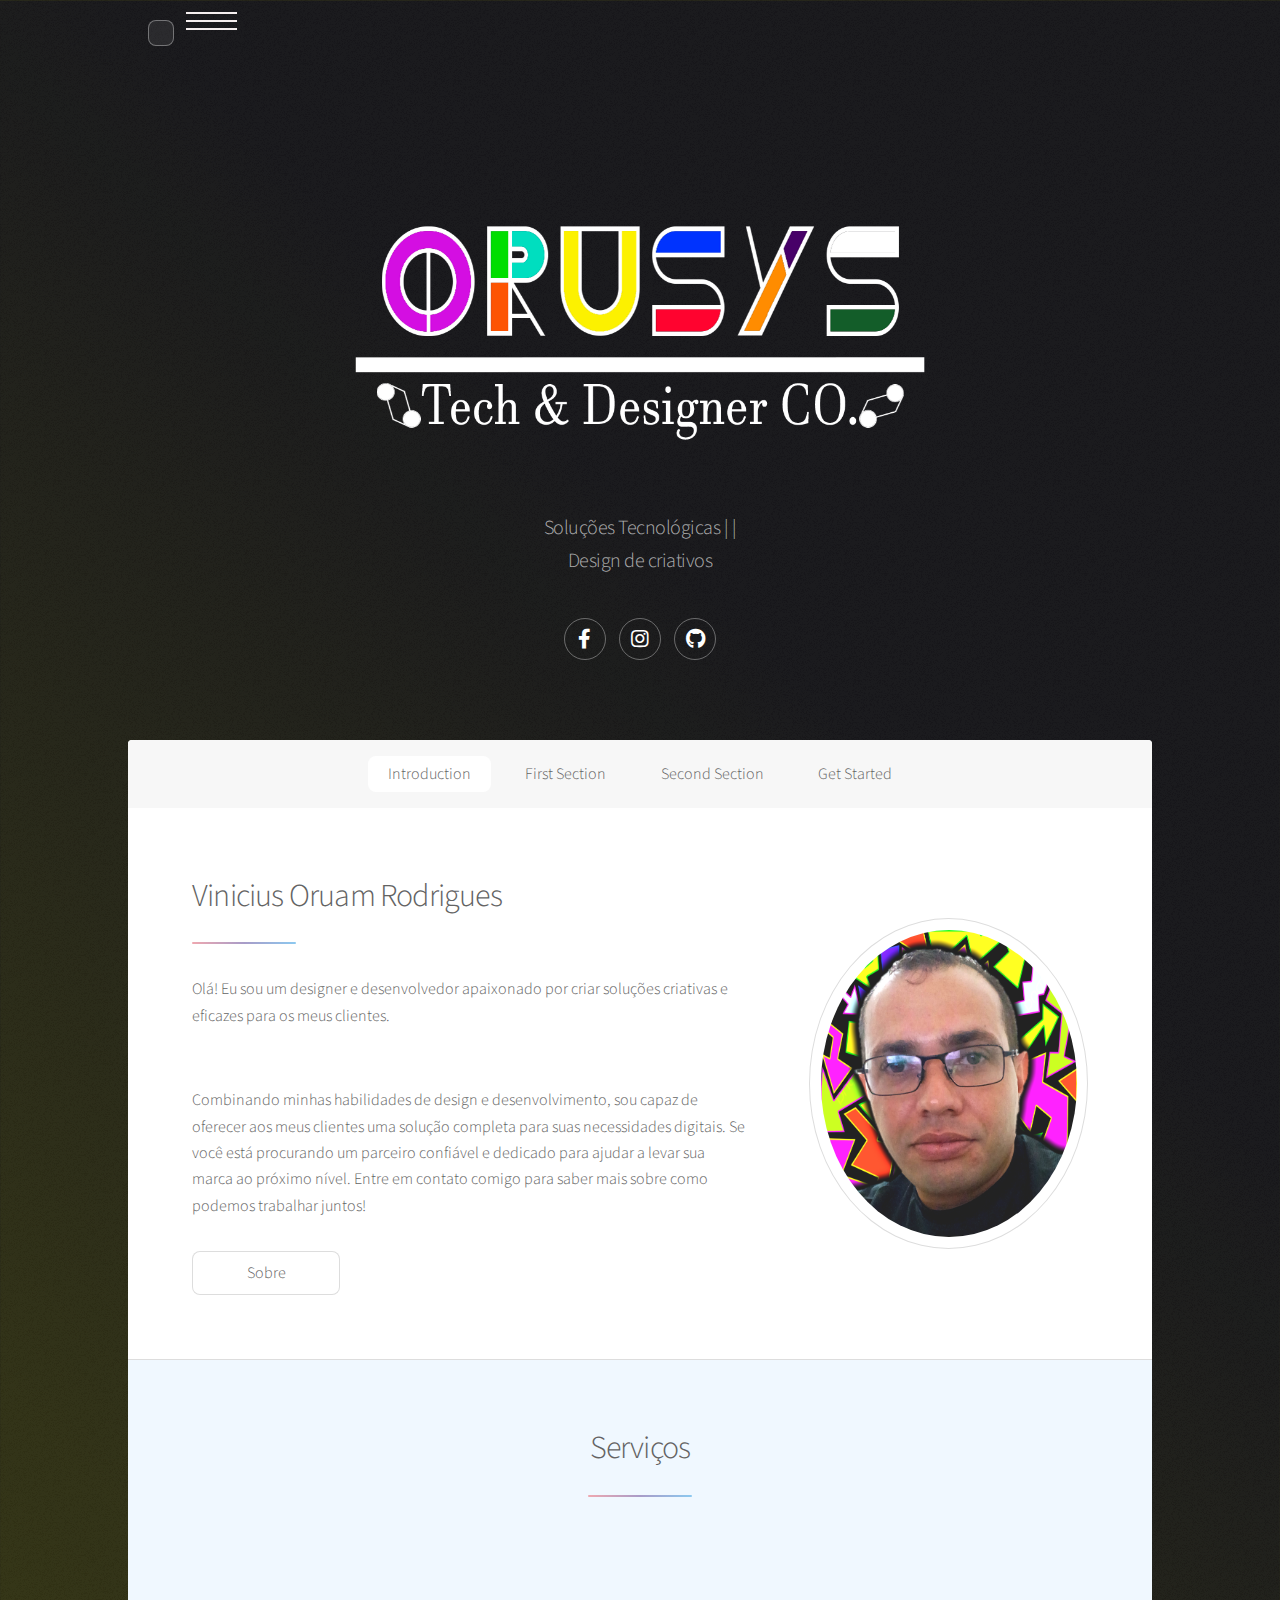
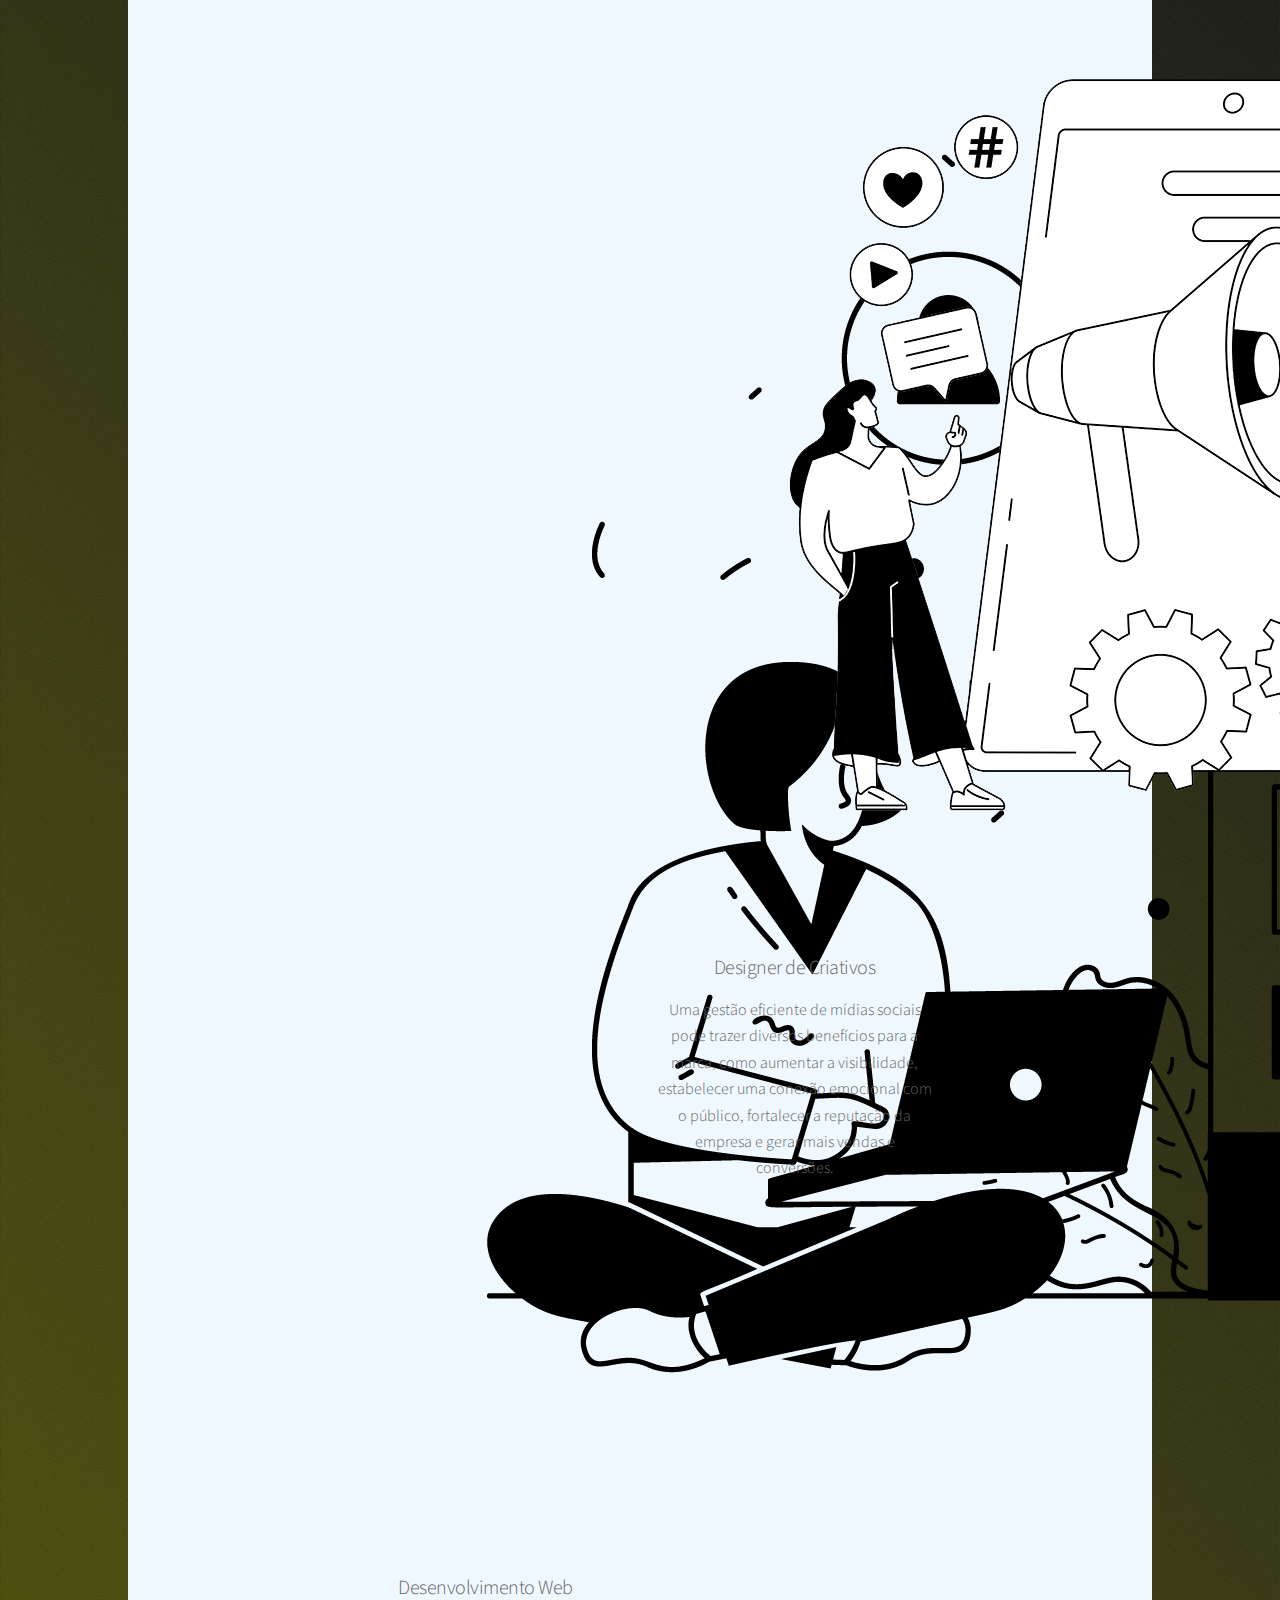
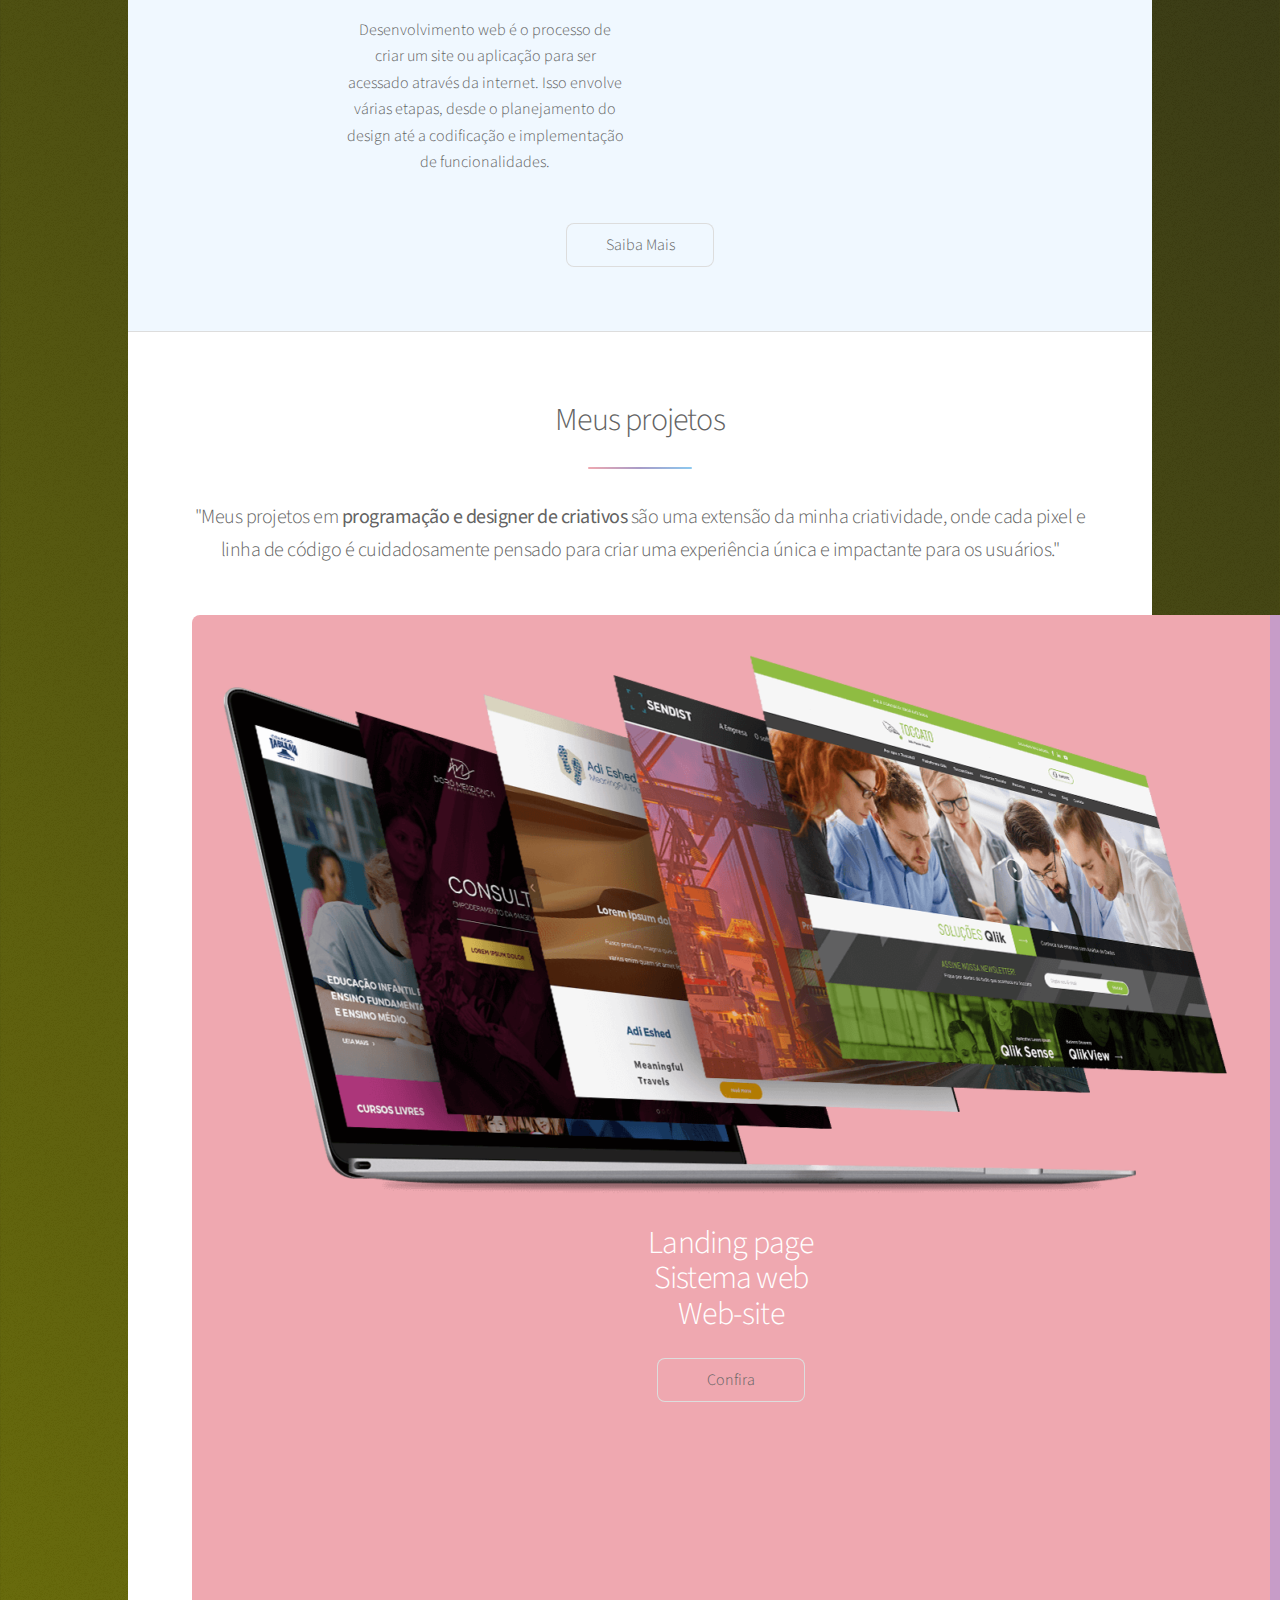
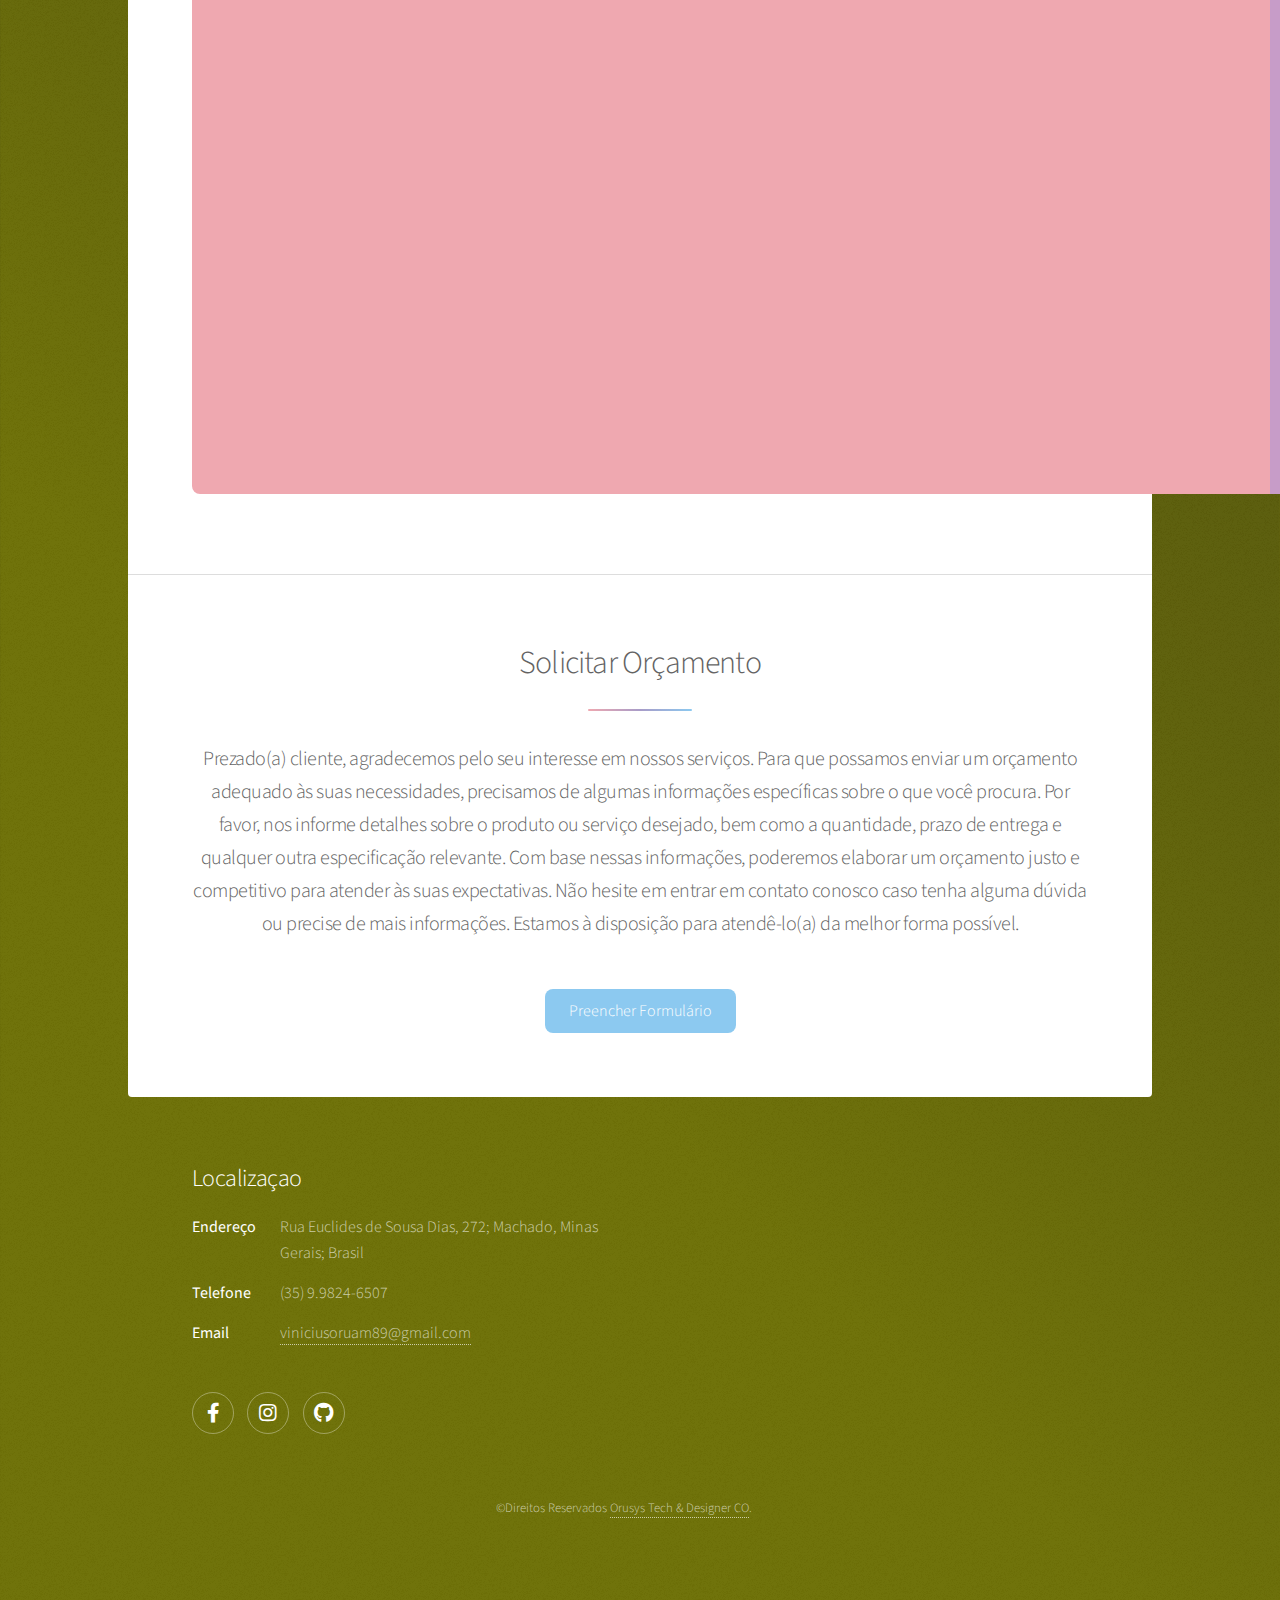
==== index.html @ 87a29657 "alteração rota de links" ====
<!DOCTYPE HTML>
<html>
	<head>
		<title>Orusys Tech & Designer</title>
		<meta charset="utf-8" />
		<meta name="viewport" content="width=device-width, initial-scale=1, user-scalable=no" />
		<link rel="stylesheet" href="assets/css/main.css" />
		<noscript><link rel="stylesheet" href="assets/css/noscript.css" /></noscript>
	</head>
	<body class="is-preload">

		<!-- Wrapper -->
		<div id="wrapper">
				<div class="hamburger-menu">
    <input id="menu__toggle" type="checkbox" />
    <label class="menu__btn" for="menu__toggle">
      <span></span>
    </label>

    <ul class="menu__box">
      <li><a class="menu__item" href="#">Home</a></li>
      <li><a class="menu__item" href="#">Sobre mim</a></li>
      <li><a class="menu__item" href="#">Serviços</a></li>
      <li><a class="menu__item" href="#">Projetos</a></li>
      <li><a class="menu__item" href="#">Contato</a></li>
    </ul>
  </div>

				<!-- Header -->
					<header id="header" class="alt">
						<span class="logo"><img src="images/Logotipo.webp" alt="Logo-Orusys" /></span>
						<p>Soluções Tecnológicas | |<br />
						Design de criativos <ul class="icons">
							<li><a href="#" class="icon brands fa-facebook-f alt"><span class="label">Facebook</span></a></li>
							<li><a href="#" class="icon brands fa-instagram alt"><span class="label">Instagram</span></a></li>
							<li><a href="#" class="icon brands fa-github alt"><span class="label">GitHub</span></a></li>
						</ul>
					</header>

				<!-- Nav -->
					<nav id="nav">
						<ul>
							<li><a href="#intro" class="active">Introduction</a></li>
							<li><a href="#first">First Section</a></li>
							<li><a href="#second">Second Section</a></li>
							<li><a href="#cta">Get Started</a></li>
						</ul>
					</nav>

				<!-- Main -->
					<div id="main">

						<!-- Introduction -->
							<section id="intro" class="main">
								<div class="spotlight">
									<div class="content">
										<header class="major">
											<h2>Vinicius Oruam Rodrigues</h2>
										</header>
										<p>Olá! Eu sou um designer e desenvolvedor apaixonado por criar 
											soluções criativas e eficazes para os meus clientes.</p><br>
										<p>Combinando minhas habilidades de design e desenvolvimento, 
											sou capaz de oferecer aos meus clientes uma solução completa 
											para suas necessidades digitais. Se você está procurando um 
											parceiro confiável e dedicado para ajudar a levar sua marca
											 ao próximo nível. Entre em contato
											  comigo para saber mais sobre como podemos trabalhar juntos!
										</p>	
										<ul class="actions">
											<li><a href="#" class="button">Sobre</a></li>
										</ul>
									</div>
									<span class="image"><img src="images/foto.webp" alt="" /></span>
								</div>
							</section>

						<!-- First Section -->
							<section id="first" class="main special" style="background-color: aliceblue">
								<header class="major">
									<h2>Serviços</h2>
								</header>
								<ul class="features">
									<li>
										<span class="desenvolvimento"><img src="images/development.webp" alt="" /></span>
										<h3>Desenvolvimento Web</h3>
										<p>Desenvolvimento web é o processo de criar um site ou aplicação para ser acessado através da internet. Isso envolve várias etapas, desde o planejamento do design até a codificação e implementação de funcionalidades.</p>
									</li>
									<li>
										<span class="desenvolvimento"><img src="images/socialmedia.webp" alt="" /></span>
										<h3>Designer de Criativos</h3>
										<p>Uma gestão eficiente de mídias sociais pode trazer diversos benefícios para a marca, como aumentar a visibilidade, estabelecer uma conexão emocional com o público, fortalecer a reputação da empresa e gerar mais vendas e conversões.</p>
									</li>	
								</ul>
								<footer class="major">
									<ul class="actions special">
										<li><a href="#" class="button">Saiba Mais</a></li>
									</ul>
								</footer>
							</section>

						<!-- Second Section -->
							<section id="second" class="main special">
								<header class="major">
									<h2>Meus projetos</h2>
									<p>"Meus projetos em <strong>programação e designer de criativos</strong> são uma extensão da minha criatividade, onde cada pixel e linha de código 
										é cuidadosamente pensado para criar uma experiência única e impactante para os usuários."</p>
								</header>
								<ul class="statistics">
									<li class="style1">
										<span class="projeto"><img src="images/projetos-website.webp" alt="" /></span>
										<strong>Landing page <br> Sistema web <br> Web-site</strong><br>
										<ul class="actions">
											<li><a href="#" class="button">Confira</a></li>
										</ul>

									</li>
									<li class="style2">
										<span class="projeto"><img src="images/midias.webp" alt="" /></span>
										<strong>Mídias Sociais <br> Motion Designer </strong><br>
										<ul class="actions">
											<li><a href="#" class="button">Confira</a></li>
										</ul>
									</li>
									<li class="style3">
										<li class="style3">
											<span class="projeto2"><img src="images/dinheiro.webp" alt="" /></span>
											<strong>Trafego Pago </strong><br>
											<ul class="actions">
												<li><a href="#" class="button">Confira</a></li>
											</ul>
									</li>
<!--									<li class="style4">
										<span class="icon solid fa-laptop"></span>
										<strong>4,096</strong> Aliquam
									</li>
									<li class="style5">
										<span class="icon fa-gem"></span>
										<strong>1,024</strong> Nullam
									</li>
								</ul>-->
							</section>

						<!-- Get Started -->
							<section id="cta" class="main special">
								<header class="major">
									<h2>Solicitar Orçamento</h2>
									<p>Prezado(a) cliente, agradecemos pelo seu interesse em nossos serviços. 
										Para que possamos enviar um orçamento adequado às suas necessidades, 
										precisamos de algumas informações específicas sobre o que você procura. 
										Por favor, nos informe detalhes sobre o produto ou serviço desejado, 
										bem como a quantidade, prazo de entrega e qualquer outra especificação relevante.
										 Com base nessas informações, poderemos elaborar um orçamento justo e 
										 competitivo para atender às suas expectativas. 
										 Não hesite em entrar em contato conosco caso tenha alguma dúvida ou 
										 precise de mais informações. Estamos à disposição para atendê-lo(a) 
										 da melhor forma possível.</p>
								</header>
								<footer class="major">
									<ul class="actions special">
										<li><a href="#" class="button primary">Preencher Formulário</a></li>
									</ul>
								</footer>
							</section>

					</div>

				<!-- Footer -->
					<footer id="footer">
						<section>
							<h2>Localizaçao</h2>
							<dl class="alt">
								<dt>Endereço</dt>
								<dd>Rua Euclides de Sousa Dias, 272; Machado, Minas Gerais; Brasil</dd>
								<dt>Telefone</dt>
								<dd>(35) 9.9824-6507</dd>
								<dt>Email</dt>
								<dd><a href="#">viniciusoruam89@gmail.com</a></dd>
							</dl>
							<ul class="icons">
								<li><a href="#" class="icon brands fa-facebook-f alt"><span class="label">Facebook</span></a></li>
								<li><a href="#" class="icon brands fa-instagram alt"><span class="label">Instagram</span></a></li>
								<li><a href="#" class="icon brands fa-github alt"><span class="label">GitHub</span></a></li>
							</ul>
						</section>
						<p class="copyright">&copy;Direitos Reservados <a href="">Orusys Tech & Designer CO</a>.</p>
					</footer>

			</div>

		<!-- Scripts -->
			<script src="assets/js/jquery.min.js"></script>
			<script src="assets/js/jquery.scrollex.min.js"></script>
			<script src="assets/js/jquery.scrolly.min.js"></script>
			<script src="assets/js/browser.min.js"></script>
			<script src="assets/js/breakpoints.min.js"></script>
			<script src="assets/js/util.js"></script>
			<script src="assets/js/main.js"></script>

	</body>
</html>
---- assets/css/main.css ----
@import url(fontawesome-all.min.css);
@import 'https://fonts.googleapis.com/css?family=Source+Sans+Pro:300,400';

/*
	Stellar by HTML5 UP
	html5up.net | @ajlkn
	Free for personal and commercial use under the CCA 3.0 license (html5up.net/license)
*/

html, body, div, span, applet, object,
iframe, h1, h2, h3, h4, h5, h6, p, blockquote,
pre, a, abbr, acronym, address, big, cite,
code, del, dfn, em, img, ins, kbd, q, s, samp,
small, strike, strong, sub, sup, tt, var, b,
u, i, center, dl, dt, dd, ol, ul, li, fieldset,
form, label, legend, table, caption, tbody,
tfoot, thead, tr, th, td, article, aside,
canvas, details, embed, figure, figcaption,
footer, header, hgroup, menu, nav, output, ruby,
section, summary, time, mark, audio, video {
	margin: 0;
	padding: 0;
	border: 0;
	font-size: 100%;
	font: inherit;
	vertical-align: baseline;}

article, aside, details, figcaption, figure,
footer, header, hgroup, menu, nav, section {
	display: block;}

body {
	line-height: 1;
}
#menu__toggle {
	opacity: 0;
  }
  #menu__toggle:checked + .menu__btn > span {
	transform: rotate(45deg);
  }
  #menu__toggle:checked + .menu__btn > span::before {
	top: 0;
	transform: rotate(0deg);
  }
  #menu__toggle:checked + .menu__btn > span::after {
	top: 0;
	transform: rotate(90deg);
  }
  #menu__toggle:checked ~ .menu__box {
	left: 0 !important;
  }
  .menu__btn {
	position: fixed;
	top: 20px;
	left: 20px;
	width: 26px;
	height: 26px;
	cursor: pointer;
	z-index: 1;
  }
  .menu__btn > span,
  .menu__btn > span::before,
  .menu__btn > span::after {
	display: block;
	position: absolute;
	width: 100%;
	height: 2px;
	background-color: #f5efef;
	transition-duration: .25s;
  }
  .menu__btn > span::before {
	content: '';
	top: -8px;
  }
  .menu__btn > span::after {
	content: '';
	top: 8px;
  }
  .menu__box {
	display: block;
	position: fixed;
	top: 0;
	left: -100%;
	width: 300px;
	height: 100%;
	margin: 0;
	padding: 80px 0;
	list-style: none;
	background-color: #ECEFF1;
	box-shadow: 2px 2px 6px rgba(0, 0, 0, .4);
	transition-duration: .25s;
  }
  .menu__item {
	display: block;
	padding: 12px 24px;
	color: #333;
	font-family: 'Roboto', sans-serif;
	font-size: 20px;
	font-weight: 600;
	text-decoration: none;
	transition-duration: .25s;
  }
  .menu__item:hover {
	background-color: #CFD8DC;
  }

ol, ul {
	list-style: none;
}

blockquote, q {
	quotes: none;
}

	blockquote:before, blockquote:after, q:before, q:after {
		content: '';
		content: none;
	}

table {
	border-collapse: collapse;
	border-spacing: 0;
}

body {
	-webkit-text-size-adjust: none;
}

mark {
	background-color: transparent;
	color: inherit;
}

input::-moz-focus-inner {
	border: 0;
	padding: 0;
}

input, select, textarea {
	-moz-appearance: none;
	-webkit-appearance: none;
	-ms-appearance: none;
	appearance: none;
}

/* Basic */

	@-ms-viewport {
		width: device-width;
	}

	body {
		-ms-overflow-style: scrollbar;
	}

	@media screen and (max-width: 480px) {

		html, body {
			min-width: 320px;
		}

	}

	html {
		box-sizing: border-box;
	}

	*, *:before, *:after {
		box-sizing: inherit;
	}

	body {
		background-color: #919191;
		background-image: url("images/overlay.png"), -moz-linear-gradient(45deg, #6e7003 15%, #121213 85%);
		background-image: url("images/overlay.png"), -webkit-linear-gradient(45deg, #6e7003 15%, #020202 85%);
		background-image: url("images/overlay.png"), -ms-linear-gradient(45deg, #6e7003 15%, #19181a 85%);
		background-image: url("images/overlay.png"), linear-gradient(45deg, #6e7003 15%, #151416 85%);
	}

		body.is-preload *, body.is-preload *:before, body.is-preload *:after {
			-moz-animation: none !important;
			-webkit-animation: none !important;
			-ms-animation: none !important;
			animation: none !important;
			-moz-transition: none !important;
			-webkit-transition: none !important;
			-ms-transition: none !important;
			transition: none !important;
		}

/* Type */

	body {
		background-color: #935d8c;
		color: rgba(255, 255, 255, 0.65);
	}

	body, input, select, textarea {
		font-family: "Source Sans Pro", Helvetica, sans-serif;
		font-size: 17pt;
		font-weight: 300;
		line-height: 1.65;
	}

		@media screen and (max-width: 1680px) {

			body, input, select, textarea {
				font-size: 14pt;
			}

		}

		@media screen and (max-width: 1280px) {

			body, input, select, textarea {
				font-size: 12pt;
			}

		}

		@media screen and (max-width: 360px) {

			body, input, select, textarea {
				font-size: 11pt;
			}

		}

	a {
		-moz-transition: color 0.2s ease, border-bottom 0.2s ease;
		-webkit-transition: color 0.2s ease, border-bottom 0.2s ease;
		-ms-transition: color 0.2s ease, border-bottom 0.2s ease;
		transition: color 0.2s ease, border-bottom 0.2s ease;
		text-decoration: none;
		border-bottom: dotted 1px;
		color: inherit;
	}

		a:hover {
			border-bottom-color: transparent;
		}

	strong, b {
		font-weight: 400;
	}

	em, i {
		font-style: italic;
	}

	p {
		margin: 0 0 2em 0;
	}

		p.content {
			-moz-columns: 20em 2;
			-webkit-columns: 20em 2;
			-ms-columns: 20em 2;
			columns: 20em 2;
			-moz-column-gap: 2em;
			-webkit-column-gap: 2em;
			-ms-column-gap: 2em;
			column-gap: 2em;
			text-align: justify;
		}

	h1, h2, h3, h4, h5, h6 {
		font-weight: 300;
		line-height: 1.5;
		margin: 0 0 0.7em 0;
		letter-spacing: -0.025em;
	}

		h1 a, h2 a, h3 a, h4 a, h5 a, h6 a {
			color: inherit;
			text-decoration: none;
		}

	h1 {
		font-size: 2.5em;
		line-height: 1.2;
	}

	h2 {
		font-size: 1.5em;
	}

	h3 {
		font-size: 1.25em;
	}

	h4 {
		font-size: 1.1em;
	}

	h5 {
		font-size: 0.9em;
	}

	h6 {
		font-size: 0.7em;
	}

	@media screen and (max-width: 736px) {

		h1 {
			font-size: 2em;
		}

	}

	sub {
		font-size: 0.8em;
		position: relative;
		top: 0.5em;
	}

	sup {
		font-size: 0.8em;
		position: relative;
		top: -0.5em;
	}

	blockquote {
		border-left: solid 4px;
		font-style: italic;
		margin: 0 0 2em 0;
		padding: 0.5em 0 0.5em 2em;
	}

	code {
		border-radius: 8px;
		border: solid 1px;
		font-family: "Courier New", monospace;
		font-size: 0.9em;
		margin: 0 0.25em;
		padding: 0.25em 0.65em;
	}

	pre {
		-webkit-overflow-scrolling: touch;
		font-family: "Courier New", monospace;
		font-size: 0.9em;
		margin: 0 0 2em 0;
	}

		pre code {
			display: block;
			line-height: 1.75;
			padding: 1em 1.5em;
			overflow-x: auto;
		}

	hr {
		border: 0;
		border-bottom: solid 1px;
		margin: 2em 0;
	}

		hr.major {
			margin: 3em 0;
		}

	.align-left {
		text-align: left;
	}

	.align-center {
		text-align: center;
	}

	.align-right {
		text-align: right;
	}

	input, select, textarea {
		color: #ffffff;
	}

	a:hover {
		color: #ffffff;
	}

	strong, b {
		color: #ffffff;
	}

	h1, h2, h3, h4, h5, h6 {
		color: #ffffff;
	}

	blockquote {
		border-left-color: rgba(255, 255, 255, 0.35);
	}

	code {
		background: rgba(255, 255, 255, 0.075);
		border-color: rgba(255, 255, 255, 0.35);
	}

	hr {
		border-bottom-color: rgba(255, 255, 255, 0.35);
	}

/* Row */

	.row {
		display: flex;
		flex-wrap: wrap;
		box-sizing: border-box;
		align-items: stretch;
	}

		.row > * {
			box-sizing: border-box;
		}

		.row.gtr-uniform > * > :last-child {
			margin-bottom: 0;
		}

		.row.aln-left {
			justify-content: flex-start;
		}

		.row.aln-center {
			justify-content: center;
		}

		.row.aln-right {
			justify-content: flex-end;
		}

		.row.aln-top {
			align-items: flex-start;
		}

		.row.aln-middle {
			align-items: center;
		}

		.row.aln-bottom {
			align-items: flex-end;
		}

		.row > .imp {
			order: -1;
		}

		.row > .col-1 {
			width: 8.33333%;
		}

		.row > .off-1 {
			margin-left: 8.33333%;
		}

		.row > .col-2 {
			width: 16.66667%;
		}

		.row > .off-2 {
			margin-left: 16.66667%;
		}

		.row > .col-3 {
			width: 25%;
		}

		.row > .off-3 {
			margin-left: 25%;
		}

		.row > .col-4 {
			width: 33.33333%;
		}

		.row > .off-4 {
			margin-left: 33.33333%;
		}

		.row > .col-5 {
			width: 41.66667%;
		}

		.row > .off-5 {
			margin-left: 41.66667%;
		}

		.row > .col-6 {
			width: 50%;
		}

		.row > .off-6 {
			margin-left: 50%;
		}

		.row > .col-7 {
			width: 58.33333%;
		}

		.row > .off-7 {
			margin-left: 58.33333%;
		}

		.row > .col-8 {
			width: 66.66667%;
		}

		.row > .off-8 {
			margin-left: 66.66667%;
		}

		.row > .col-9 {
			width: 75%;
		}

		.row > .off-9 {
			margin-left: 75%;
		}

		.row > .col-10 {
			width: 83.33333%;
		}

		.row > .off-10 {
			margin-left: 83.33333%;
		}

		.row > .col-11 {
			width: 91.66667%;
		}

		.row > .off-11 {
			margin-left: 91.66667%;
		}

		.row > .col-12 {
			width: 100%;
		}

		.row > .off-12 {
			margin-left: 100%;
		}

		.row.gtr-0 {
			margin-top: 0;
			margin-left: 0em;
		}

			.row.gtr-0 > * {
				padding: 0 0 0 0em;
			}

			.row.gtr-0.gtr-uniform {
				margin-top: 0em;
			}

				.row.gtr-0.gtr-uniform > * {
					padding-top: 0em;
				}

		.row.gtr-25 {
			margin-top: 0;
			margin-left: -0.375em;
		}

			.row.gtr-25 > * {
				padding: 0 0 0 0.375em;
			}

			.row.gtr-25.gtr-uniform {
				margin-top: -0.375em;
			}

				.row.gtr-25.gtr-uniform > * {
					padding-top: 0.375em;
				}

		.row.gtr-50 {
			margin-top: 0;
			margin-left: -0.75em;
		}

			.row.gtr-50 > * {
				padding: 0 0 0 0.75em;
			}

			.row.gtr-50.gtr-uniform {
				margin-top: -0.75em;
			}

				.row.gtr-50.gtr-uniform > * {
					padding-top: 0.75em;
				}

		.row {
			margin-top: 0;
			margin-left: -1.5em;
		}

			.row > * {
				padding: 0 0 0 1.5em;
			}

			.row.gtr-uniform {
				margin-top: -1.5em;
			}

				.row.gtr-uniform > * {
					padding-top: 1.5em;
				}

		.row.gtr-150 {
			margin-top: 0;
			margin-left: -2.25em;
		}

			.row.gtr-150 > * {
				padding: 0 0 0 2.25em;
			}

			.row.gtr-150.gtr-uniform {
				margin-top: -2.25em;
			}

				.row.gtr-150.gtr-uniform > * {
					padding-top: 2.25em;
				}

		.row.gtr-200 {
			margin-top: 0;
			margin-left: -3em;
		}

			.row.gtr-200 > * {
				padding: 0 0 0 3em;
			}

			.row.gtr-200.gtr-uniform {
				margin-top: -3em;
			}

				.row.gtr-200.gtr-uniform > * {
					padding-top: 3em;
				}

		@media screen and (max-width: 1680px) {

			.row {
				display: flex;
				flex-wrap: wrap;
				box-sizing: border-box;
				align-items: stretch;
			}

				.row > * {
					box-sizing: border-box;
				}

				.row.gtr-uniform > * > :last-child {
					margin-bottom: 0;
				}

				.row.aln-left {
					justify-content: flex-start;
				}

				.row.aln-center {
					justify-content: center;
				}

				.row.aln-right {
					justify-content: flex-end;
				}

				.row.aln-top {
					align-items: flex-start;
				}

				.row.aln-middle {
					align-items: center;
				}

				.row.aln-bottom {
					align-items: flex-end;
				}

				.row > .imp-xlarge {
					order: -1;
				}

				.row > .col-1-xlarge {
					width: 8.33333%;
				}

				.row > .off-1-xlarge {
					margin-left: 8.33333%;
				}

				.row > .col-2-xlarge {
					width: 16.66667%;
				}

				.row > .off-2-xlarge {
					margin-left: 16.66667%;
				}

				.row > .col-3-xlarge {
					width: 25%;
				}

				.row > .off-3-xlarge {
					margin-left: 25%;
				}

				.row > .col-4-xlarge {
					width: 33.33333%;
				}

				.row > .off-4-xlarge {
					margin-left: 33.33333%;
				}

				.row > .col-5-xlarge {
					width: 41.66667%;
				}

				.row > .off-5-xlarge {
					margin-left: 41.66667%;
				}

				.row > .col-6-xlarge {
					width: 50%;
				}

				.row > .off-6-xlarge {
					margin-left: 50%;
				}

				.row > .col-7-xlarge {
					width: 58.33333%;
				}

				.row > .off-7-xlarge {
					margin-left: 58.33333%;
				}

				.row > .col-8-xlarge {
					width: 66.66667%;
				}

				.row > .off-8-xlarge {
					margin-left: 66.66667%;
				}

				.row > .col-9-xlarge {
					width: 75%;
				}

				.row > .off-9-xlarge {
					margin-left: 75%;
				}

				.row > .col-10-xlarge {
					width: 83.33333%;
				}

				.row > .off-10-xlarge {
					margin-left: 83.33333%;
				}

				.row > .col-11-xlarge {
					width: 91.66667%;
				}

				.row > .off-11-xlarge {
					margin-left: 91.66667%;
				}

				.row > .col-12-xlarge {
					width: 100%;
				}

				.row > .off-12-xlarge {
					margin-left: 100%;
				}

				.row.gtr-0 {
					margin-top: 0;
					margin-left: 0em;
				}

					.row.gtr-0 > * {
						padding: 0 0 0 0em;
					}

					.row.gtr-0.gtr-uniform {
						margin-top: 0em;
					}

						.row.gtr-0.gtr-uniform > * {
							padding-top: 0em;
						}

				.row.gtr-25 {
					margin-top: 0;
					margin-left: -0.375em;
				}

					.row.gtr-25 > * {
						padding: 0 0 0 0.375em;
					}

					.row.gtr-25.gtr-uniform {
						margin-top: -0.375em;
					}

						.row.gtr-25.gtr-uniform > * {
							padding-top: 0.375em;
						}

				.row.gtr-50 {
					margin-top: 0;
					margin-left: -0.75em;
				}

					.row.gtr-50 > * {
						padding: 0 0 0 0.75em;
					}

					.row.gtr-50.gtr-uniform {
						margin-top: -0.75em;
					}

						.row.gtr-50.gtr-uniform > * {
							padding-top: 0.75em;
						}

				.row {
					margin-top: 0;
					margin-left: -1.5em;
				}

					.row > * {
						padding: 0 0 0 1.5em;
					}

					.row.gtr-uniform {
						margin-top: -1.5em;
					}

						.row.gtr-uniform > * {
							padding-top: 1.5em;
						}

				.row.gtr-150 {
					margin-top: 0;
					margin-left: -2.25em;
				}

					.row.gtr-150 > * {
						padding: 0 0 0 2.25em;
					}

					.row.gtr-150.gtr-uniform {
						margin-top: -2.25em;
					}

						.row.gtr-150.gtr-uniform > * {
							padding-top: 2.25em;
						}

				.row.gtr-200 {
					margin-top: 0;
					margin-left: -3em;
				}

					.row.gtr-200 > * {
						padding: 0 0 0 3em;
					}

					.row.gtr-200.gtr-uniform {
						margin-top: -3em;
					}

						.row.gtr-200.gtr-uniform > * {
							padding-top: 3em;
						}

		}

		@media screen and (max-width: 1280px) {

			.row {
				display: flex;
				flex-wrap: wrap;
				box-sizing: border-box;
				align-items: stretch;
			}

				.row > * {
					box-sizing: border-box;
				}

				.row.gtr-uniform > * > :last-child {
					margin-bottom: 0;
				}

				.row.aln-left {
					justify-content: flex-start;
				}

				.row.aln-center {
					justify-content: center;
				}

				.row.aln-right {
					justify-content: flex-end;
				}

				.row.aln-top {
					align-items: flex-start;
				}

				.row.aln-middle {
					align-items: center;
				}

				.row.aln-bottom {
					align-items: flex-end;
				}

				.row > .imp-large {
					order: -1;
				}

				.row > .col-1-large {
					width: 8.33333%;
				}

				.row > .off-1-large {
					margin-left: 8.33333%;
				}

				.row > .col-2-large {
					width: 16.66667%;
				}

				.row > .off-2-large {
					margin-left: 16.66667%;
				}

				.row > .col-3-large {
					width: 25%;
				}

				.row > .off-3-large {
					margin-left: 25%;
				}

				.row > .col-4-large {
					width: 33.33333%;
				}

				.row > .off-4-large {
					margin-left: 33.33333%;
				}

				.row > .col-5-large {
					width: 41.66667%;
				}

				.row > .off-5-large {
					margin-left: 41.66667%;
				}

				.row > .col-6-large {
					width: 50%;
				}

				.row > .off-6-large {
					margin-left: 50%;
				}

				.row > .col-7-large {
					width: 58.33333%;
				}

				.row > .off-7-large {
					margin-left: 58.33333%;
				}

				.row > .col-8-large {
					width: 66.66667%;
				}

				.row > .off-8-large {
					margin-left: 66.66667%;
				}

				.row > .col-9-large {
					width: 75%;
				}

				.row > .off-9-large {
					margin-left: 75%;
				}

				.row > .col-10-large {
					width: 83.33333%;
				}

				.row > .off-10-large {
					margin-left: 83.33333%;
				}

				.row > .col-11-large {
					width: 91.66667%;
				}

				.row > .off-11-large {
					margin-left: 91.66667%;
				}

				.row > .col-12-large {
					width: 100%;
				}

				.row > .off-12-large {
					margin-left: 100%;
				}

				.row.gtr-0 {
					margin-top: 0;
					margin-left: 0em;
				}

					.row.gtr-0 > * {
						padding: 0 0 0 0em;
					}

					.row.gtr-0.gtr-uniform {
						margin-top: 0em;
					}

						.row.gtr-0.gtr-uniform > * {
							padding-top: 0em;
						}

				.row.gtr-25 {
					margin-top: 0;
					margin-left: -0.375em;
				}

					.row.gtr-25 > * {
						padding: 0 0 0 0.375em;
					}

					.row.gtr-25.gtr-uniform {
						margin-top: -0.375em;
					}

						.row.gtr-25.gtr-uniform > * {
							padding-top: 0.375em;
						}

				.row.gtr-50 {
					margin-top: 0;
					margin-left: -0.75em;
				}

					.row.gtr-50 > * {
						padding: 0 0 0 0.75em;
					}

					.row.gtr-50.gtr-uniform {
						margin-top: -0.75em;
					}

						.row.gtr-50.gtr-uniform > * {
							padding-top: 0.75em;
						}

				.row {
					margin-top: 0;
					margin-left: -1.5em;
				}

					.row > * {
						padding: 0 0 0 1.5em;
					}

					.row.gtr-uniform {
						margin-top: -1.5em;
					}

						.row.gtr-uniform > * {
							padding-top: 1.5em;
						}

				.row.gtr-150 {
					margin-top: 0;
					margin-left: -2.25em;
				}

					.row.gtr-150 > * {
						padding: 0 0 0 2.25em;
					}

					.row.gtr-150.gtr-uniform {
						margin-top: -2.25em;
					}

						.row.gtr-150.gtr-uniform > * {
							padding-top: 2.25em;
						}

				.row.gtr-200 {
					margin-top: 0;
					margin-left: -3em;
				}

					.row.gtr-200 > * {
						padding: 0 0 0 3em;
					}

					.row.gtr-200.gtr-uniform {
						margin-top: -3em;
					}

						.row.gtr-200.gtr-uniform > * {
							padding-top: 3em;
						}

		}

		@media screen and (max-width: 980px) {

			.row {
				display: flex;
				flex-wrap: wrap;
				box-sizing: border-box;
				align-items: stretch;
			}

				.row > * {
					box-sizing: border-box;
				}

				.row.gtr-uniform > * > :last-child {
					margin-bottom: 0;
				}

				.row.aln-left {
					justify-content: flex-start;
				}

				.row.aln-center {
					justify-content: center;
				}

				.row.aln-right {
					justify-content: flex-end;
				}

				.row.aln-top {
					align-items: flex-start;
				}

				.row.aln-middle {
					align-items: center;
				}

				.row.aln-bottom {
					align-items: flex-end;
				}

				.row > .imp-medium {
					order: -1;
				}

				.row > .col-1-medium {
					width: 8.33333%;
				}

				.row > .off-1-medium {
					margin-left: 8.33333%;
				}

				.row > .col-2-medium {
					width: 16.66667%;
				}

				.row > .off-2-medium {
					margin-left: 16.66667%;
				}

				.row > .col-3-medium {
					width: 25%;
				}

				.row > .off-3-medium {
					margin-left: 25%;
				}

				.row > .col-4-medium {
					width: 33.33333%;
				}

				.row > .off-4-medium {
					margin-left: 33.33333%;
				}

				.row > .col-5-medium {
					width: 41.66667%;
				}

				.row > .off-5-medium {
					margin-left: 41.66667%;
				}

				.row > .col-6-medium {
					width: 50%;
				}

				.row > .off-6-medium {
					margin-left: 50%;
				}

				.row > .col-7-medium {
					width: 58.33333%;
				}

				.row > .off-7-medium {
					margin-left: 58.33333%;
				}

				.row > .col-8-medium {
					width: 66.66667%;
				}

				.row > .off-8-medium {
					margin-left: 66.66667%;
				}

				.row > .col-9-medium {
					width: 75%;
				}

				.row > .off-9-medium {
					margin-left: 75%;
				}

				.row > .col-10-medium {
					width: 83.33333%;
				}

				.row > .off-10-medium {
					margin-left: 83.33333%;
				}

				.row > .col-11-medium {
					width: 91.66667%;
				}

				.row > .off-11-medium {
					margin-left: 91.66667%;
				}

				.row > .col-12-medium {
					width: 100%;
				}

				.row > .off-12-medium {
					margin-left: 100%;
				}

				.row.gtr-0 {
					margin-top: 0;
					margin-left: 0em;
				}

					.row.gtr-0 > * {
						padding: 0 0 0 0em;
					}

					.row.gtr-0.gtr-uniform {
						margin-top: 0em;
					}

						.row.gtr-0.gtr-uniform > * {
							padding-top: 0em;
						}

				.row.gtr-25 {
					margin-top: 0;
					margin-left: -0.375em;
				}

					.row.gtr-25 > * {
						padding: 0 0 0 0.375em;
					}

					.row.gtr-25.gtr-uniform {
						margin-top: -0.375em;
					}

						.row.gtr-25.gtr-uniform > * {
							padding-top: 0.375em;
						}

				.row.gtr-50 {
					margin-top: 0;
					margin-left: -0.75em;
				}

					.row.gtr-50 > * {
						padding: 0 0 0 0.75em;
					}

					.row.gtr-50.gtr-uniform {
						margin-top: -0.75em;
					}

						.row.gtr-50.gtr-uniform > * {
							padding-top: 0.75em;
						}

				.row {
					margin-top: 0;
					margin-left: -1.5em;
				}

					.row > * {
						padding: 0 0 0 1.5em;
					}

					.row.gtr-uniform {
						margin-top: -1.5em;
					}

						.row.gtr-uniform > * {
							padding-top: 1.5em;
						}

				.row.gtr-150 {
					margin-top: 0;
					margin-left: -2.25em;
				}

					.row.gtr-150 > * {
						padding: 0 0 0 2.25em;
					}

					.row.gtr-150.gtr-uniform {
						margin-top: -2.25em;
					}

						.row.gtr-150.gtr-uniform > * {
							padding-top: 2.25em;
						}

				.row.gtr-200 {
					margin-top: 0;
					margin-left: -3em;
				}

					.row.gtr-200 > * {
						padding: 0 0 0 3em;
					}

					.row.gtr-200.gtr-uniform {
						margin-top: -3em;
					}

						.row.gtr-200.gtr-uniform > * {
							padding-top: 3em;
						}

		}

		@media screen and (max-width: 736px) {

			.row {
				display: flex;
				flex-wrap: wrap;
				box-sizing: border-box;
				align-items: stretch;
			}

				.row > * {
					box-sizing: border-box;
				}

				.row.gtr-uniform > * > :last-child {
					margin-bottom: 0;
				}

				.row.aln-left {
					justify-content: flex-start;
				}

				.row.aln-center {
					justify-content: center;
				}

				.row.aln-right {
					justify-content: flex-end;
				}

				.row.aln-top {
					align-items: flex-start;
				}

				.row.aln-middle {
					align-items: center;
				}

				.row.aln-bottom {
					align-items: flex-end;
				}

				.row > .imp-small {
					order: -1;
				}

				.row > .col-1-small {
					width: 8.33333%;
				}

				.row > .off-1-small {
					margin-left: 8.33333%;
				}

				.row > .col-2-small {
					width: 16.66667%;
				}

				.row > .off-2-small {
					margin-left: 16.66667%;
				}

				.row > .col-3-small {
					width: 25%;
				}

				.row > .off-3-small {
					margin-left: 25%;
				}

				.row > .col-4-small {
					width: 33.33333%;
				}

				.row > .off-4-small {
					margin-left: 33.33333%;
				}

				.row > .col-5-small {
					width: 41.66667%;
				}

				.row > .off-5-small {
					margin-left: 41.66667%;
				}

				.row > .col-6-small {
					width: 50%;
				}

				.row > .off-6-small {
					margin-left: 50%;
				}

				.row > .col-7-small {
					width: 58.33333%;
				}

				.row > .off-7-small {
					margin-left: 58.33333%;
				}

				.row > .col-8-small {
					width: 66.66667%;
				}

				.row > .off-8-small {
					margin-left: 66.66667%;
				}

				.row > .col-9-small {
					width: 75%;
				}

				.row > .off-9-small {
					margin-left: 75%;
				}

				.row > .col-10-small {
					width: 83.33333%;
				}

				.row > .off-10-small {
					margin-left: 83.33333%;
				}

				.row > .col-11-small {
					width: 91.66667%;
				}

				.row > .off-11-small {
					margin-left: 91.66667%;
				}

				.row > .col-12-small {
					width: 100%;
				}

				.row > .off-12-small {
					margin-left: 100%;
				}

				.row.gtr-0 {
					margin-top: 0;
					margin-left: 0em;
				}

					.row.gtr-0 > * {
						padding: 0 0 0 0em;
					}

					.row.gtr-0.gtr-uniform {
						margin-top: 0em;
					}

						.row.gtr-0.gtr-uniform > * {
							padding-top: 0em;
						}

				.row.gtr-25 {
					margin-top: 0;
					margin-left: -0.25em;
				}

					.row.gtr-25 > * {
						padding: 0 0 0 0.25em;
					}

					.row.gtr-25.gtr-uniform {
						margin-top: -0.25em;
					}

						.row.gtr-25.gtr-uniform > * {
							padding-top: 0.25em;
						}

				.row.gtr-50 {
					margin-top: 0;
					margin-left: -0.5em;
				}

					.row.gtr-50 > * {
						padding: 0 0 0 0.5em;
					}

					.row.gtr-50.gtr-uniform {
						margin-top: -0.5em;
					}

						.row.gtr-50.gtr-uniform > * {
							padding-top: 0.5em;
						}

				.row {
					margin-top: 0;
					margin-left: -1em;
				}

					.row > * {
						padding: 0 0 0 1em;
					}

					.row.gtr-uniform {
						margin-top: -1em;
					}

						.row.gtr-uniform > * {
							padding-top: 1em;
						}

				.row.gtr-150 {
					margin-top: 0;
					margin-left: -1.5em;
				}

					.row.gtr-150 > * {
						padding: 0 0 0 1.5em;
					}

					.row.gtr-150.gtr-uniform {
						margin-top: -1.5em;
					}

						.row.gtr-150.gtr-uniform > * {
							padding-top: 1.5em;
						}

				.row.gtr-200 {
					margin-top: 0;
					margin-left: -2em;
				}

					.row.gtr-200 > * {
						padding: 0 0 0 2em;
					}

					.row.gtr-200.gtr-uniform {
						margin-top: -2em;
					}

						.row.gtr-200.gtr-uniform > * {
							padding-top: 2em;
						}

		}

		@media screen and (max-width: 480px) {

			.row {
				display: flex;
				flex-wrap: wrap;
				box-sizing: border-box;
				align-items: stretch;
			}

				.row > * {
					box-sizing: border-box;
				}

				.row.gtr-uniform > * > :last-child {
					margin-bottom: 0;
				}

				.row.aln-left {
					justify-content: flex-start;
				}

				.row.aln-center {
					justify-content: center;
				}

				.row.aln-right {
					justify-content: flex-end;
				}

				.row.aln-top {
					align-items: flex-start;
				}

				.row.aln-middle {
					align-items: center;
				}

				.row.aln-bottom {
					align-items: flex-end;
				}

				.row > .imp-xsmall {
					order: -1;
				}

				.row > .col-1-xsmall {
					width: 8.33333%;
				}

				.row > .off-1-xsmall {
					margin-left: 8.33333%;
				}

				.row > .col-2-xsmall {
					width: 16.66667%;
				}

				.row > .off-2-xsmall {
					margin-left: 16.66667%;
				}

				.row > .col-3-xsmall {
					width: 25%;
				}

				.row > .off-3-xsmall {
					margin-left: 25%;
				}

				.row > .col-4-xsmall {
					width: 33.33333%;
				}

				.row > .off-4-xsmall {
					margin-left: 33.33333%;
				}

				.row > .col-5-xsmall {
					width: 41.66667%;
				}

				.row > .off-5-xsmall {
					margin-left: 41.66667%;
				}

				.row > .col-6-xsmall {
					width: 50%;
				}

				.row > .off-6-xsmall {
					margin-left: 50%;
				}

				.row > .col-7-xsmall {
					width: 58.33333%;
				}

				.row > .off-7-xsmall {
					margin-left: 58.33333%;
				}

				.row > .col-8-xsmall {
					width: 66.66667%;
				}

				.row > .off-8-xsmall {
					margin-left: 66.66667%;
				}

				.row > .col-9-xsmall {
					width: 75%;
				}

				.row > .off-9-xsmall {
					margin-left: 75%;
				}

				.row > .col-10-xsmall {
					width: 83.33333%;
				}

				.row > .off-10-xsmall {
					margin-left: 83.33333%;
				}

				.row > .col-11-xsmall {
					width: 91.66667%;
				}

				.row > .off-11-xsmall {
					margin-left: 91.66667%;
				}

				.row > .col-12-xsmall {
					width: 100%;
				}

				.row > .off-12-xsmall {
					margin-left: 100%;
				}

				.row.gtr-0 {
					margin-top: 0;
					margin-left: 0em;
				}

					.row.gtr-0 > * {
						padding: 0 0 0 0em;
					}

					.row.gtr-0.gtr-uniform {
						margin-top: 0em;
					}

						.row.gtr-0.gtr-uniform > * {
							padding-top: 0em;
						}

				.row.gtr-25 {
					margin-top: 0;
					margin-left: -0.3125em;
				}

					.row.gtr-25 > * {
						padding: 0 0 0 0.3125em;
					}

					.row.gtr-25.gtr-uniform {
						margin-top: -0.3125em;
					}

						.row.gtr-25.gtr-uniform > * {
							padding-top: 0.3125em;
						}

				.row.gtr-50 {
					margin-top: 0;
					margin-left: -0.625em;
				}

					.row.gtr-50 > * {
						padding: 0 0 0 0.625em;
					}

					.row.gtr-50.gtr-uniform {
						margin-top: -0.625em;
					}

						.row.gtr-50.gtr-uniform > * {
							padding-top: 0.625em;
						}

				.row {
					margin-top: 0;
					margin-left: -1.25em;
				}

					.row > * {
						padding: 0 0 0 1.25em;
					}

					.row.gtr-uniform {
						margin-top: -1.25em;
					}

						.row.gtr-uniform > * {
							padding-top: 1.25em;
						}

				.row.gtr-150 {
					margin-top: 0;
					margin-left: -1.875em;
				}

					.row.gtr-150 > * {
						padding: 0 0 0 1.875em;
					}

					.row.gtr-150.gtr-uniform {
						margin-top: -1.875em;
					}

						.row.gtr-150.gtr-uniform > * {
							padding-top: 1.875em;
						}

				.row.gtr-200 {
					margin-top: 0;
					margin-left: -2.5em;
				}

					.row.gtr-200 > * {
						padding: 0 0 0 2.5em;
					}

					.row.gtr-200.gtr-uniform {
						margin-top: -2.5em;
					}

						.row.gtr-200.gtr-uniform > * {
							padding-top: 2.5em;
						}

		}

/* Box */

	.box {
		border-radius: 8px;
		border: solid;
		margin-bottom: 2em;
		padding: 1.5em;
	}

		.box > :last-child,
		.box > :last-child > :last-child,
		.box > :last-child > :last-child > :last-child {
			margin-bottom: 0;
		}

		.box.alt {
			border: 0;
			border-radius: 0;
			padding: 0;
		}

	.box {
		border-color: rgba(255, 255, 255, 0.35);
	}

/* Button */

	input[type="submit"],
	input[type="reset"],
	input[type="button"],
	button,
	.button {
		-moz-appearance: none;
		-webkit-appearance: none;
		-ms-appearance: none;
		appearance: none;
		-moz-transition: background-color 0.2s ease-in-out, color 0.2s ease-in-out;
		-webkit-transition: background-color 0.2s ease-in-out, color 0.2s ease-in-out;
		-ms-transition: background-color 0.2s ease-in-out, color 0.2s ease-in-out;
		transition: background-color 0.2s ease-in-out, color 0.2s ease-in-out;
		border-radius: 8px;
		border: 0;
		cursor: pointer;
		display: inline-block;
		font-weight: 300;
		height: 2.75em;
		line-height: 2.75em;
		min-width: 9.25em;
		padding: 0 1.5em;
		text-align: center;
		text-decoration: none;
		white-space: nowrap;
	}

		input[type="submit"].icon,
		input[type="reset"].icon,
		input[type="button"].icon,
		button.icon,
		.button.icon {
			padding-left: 1.35em;
		}

			input[type="submit"].icon:before,
			input[type="reset"].icon:before,
			input[type="button"].icon:before,
			button.icon:before,
			.button.icon:before {
				margin-right: 0.5em;
			}

		input[type="submit"].fit,
		input[type="reset"].fit,
		input[type="button"].fit,
		button.fit,
		.button.fit {
			width: 100%;
		}

		input[type="submit"].small,
		input[type="reset"].small,
		input[type="button"].small,
		button.small,
		.button.small {
			font-size: 0.8em;
		}

		input[type="submit"].large,
		input[type="reset"].large,
		input[type="button"].large,
		button.large,
		.button.large {
			font-size: 1.35em;
		}

		input[type="submit"].disabled, input[type="submit"]:disabled,
		input[type="reset"].disabled,
		input[type="reset"]:disabled,
		input[type="button"].disabled,
		input[type="button"]:disabled,
		button.disabled,
		button:disabled,
		.button.disabled,
		.button:disabled {
			pointer-events: none;
			opacity: 0.25;
		}

		@media screen and (max-width: 736px) {

			input[type="submit"],
			input[type="reset"],
			input[type="button"],
			button,
			.button {
				min-width: 0;
			}

		}

	input[type="submit"],
	input[type="reset"],
	input[type="button"],
	button,
	.button {
		background-color: transparent;
		box-shadow: inset 0 0 0 1px rgba(255, 255, 255, 0.35);
		color: #ffffff !important;
	}

		input[type="submit"]:hover,
		input[type="reset"]:hover,
		input[type="button"]:hover,
		button:hover,
		.button:hover {
			background-color: rgba(255, 255, 255, 0.075);
		}

		input[type="submit"]:active,
		input[type="reset"]:active,
		input[type="button"]:active,
		button:active,
		.button:active {
			background-color: rgba(255, 255, 255, 0.2);
		}

		input[type="submit"].icon:before,
		input[type="reset"].icon:before,
		input[type="button"].icon:before,
		button.icon:before,
		.button.icon:before {
			color: rgba(255, 255, 255, 0.5);
		}

		input[type="submit"].primary,
		input[type="reset"].primary,
		input[type="button"].primary,
		button.primary,
		.button.primary {
			background-color: #8cc9f0;
			color: #ffffff !important;
			box-shadow: none;
		}

			input[type="submit"].primary:hover,
			input[type="reset"].primary:hover,
			input[type="button"].primary:hover,
			button.primary:hover,
			.button.primary:hover {
				background-color: #9acff2;
			}

			input[type="submit"].primary:active,
			input[type="reset"].primary:active,
			input[type="button"].primary:active,
			button.primary:active,
			.button.primary:active {
				background-color: #7ec3ee;
			}

			input[type="submit"].primary.icon:before,
			input[type="reset"].primary.icon:before,
			input[type="button"].primary.icon:before,
			button.primary.icon:before,
			.button.primary.icon:before {
				color: #ffffff !important;
			}

/* Form */

	form {
		margin: 0 0 2em 0;
	}

	label {
		display: block;
		font-size: 0.9em;
		font-weight: 400;
		margin: 0 0 1em 0;
	}

	input[type="text"],
	input[type="password"],
	input[type="email"],
	select,
	textarea {
		-moz-appearance: none;
		-webkit-appearance: none;
		-ms-appearance: none;
		appearance: none;
		border-radius: 8px;
		border: solid 1px;
		color: inherit;
		display: block;
		outline: 0;
		padding: 0 1em;
		text-decoration: none;
		width: 100%;
	}

		input[type="text"]:invalid,
		input[type="password"]:invalid,
		input[type="email"]:invalid,
		select:invalid,
		textarea:invalid {
			box-shadow: none;
		}

	select {
		background-size: 1.25rem;
		background-repeat: no-repeat;
		background-position: calc(100% - 1rem) center;
		height: 2.75em;
		padding-right: 2.75em;
		text-overflow: ellipsis;
	}

		select:focus::-ms-value {
			background-color: transparent;
		}

		select::-ms-expand {
			display: none;
		}

	input[type="text"],
	input[type="password"],
	input[type="email"],
	select {
		height: 2.75em;
	}

	textarea {
		padding: 0.75em 1em;
	}

	input[type="checkbox"],
	input[type="radio"] {
		-moz-appearance: none;
		-webkit-appearance: none;
		-ms-appearance: none;
		appearance: none;
		display: block;
		float: left;
		margin-right: -2em;
		opacity: 0;
		width: 1em;
		z-index: -1;
	}

		input[type="checkbox"] + label,
		input[type="radio"] + label {
			text-decoration: none;
			cursor: pointer;
			display: inline-block;
			font-size: 1em;
			font-weight: 300;
			padding-left: 2.4em;
			padding-right: 0.75em;
			position: relative;
		}

			input[type="checkbox"] + label:before,
			input[type="radio"] + label:before {
				-moz-osx-font-smoothing: grayscale;
				-webkit-font-smoothing: antialiased;
				display: inline-block;
				font-style: normal;
				font-variant: normal;
				text-rendering: auto;
				line-height: 1;
				text-transform: none !important;
				font-family: 'Font Awesome 5 Free';
				font-weight: 900;
			}

			input[type="checkbox"] + label:before,
			input[type="radio"] + label:before {
				border-radius: 8px;
				border: solid 1px;
				content: '';
				display: inline-block;
				font-size: 0.8em;
				height: 2.0625em;
				left: 0;
				line-height: 2.0625em;
				position: absolute;
				text-align: center;
				top: 0;
				width: 2.0625em;
			}

		input[type="checkbox"]:checked + label:before,
		input[type="radio"]:checked + label:before {
			content: '\f00c';
		}

	input[type="checkbox"] + label:before {
		border-radius: 8px;
	}

	input[type="radio"] + label:before {
		border-radius: 100%;
	}

	::-webkit-input-placeholder {
		opacity: 1.0;
	}

	:-moz-placeholder {
		opacity: 1.0;
	}

	::-moz-placeholder {
		opacity: 1.0;
	}

	:-ms-input-placeholder {
		opacity: 1.0;
	}

	label {
		color: #ffffff;
	}

	input[type="text"],
	input[type="password"],
	input[type="email"],
	select,
	textarea {
		background-color: rgba(255, 255, 255, 0.075);
		border-color: rgba(255, 255, 255, 0.35);
	}

		input[type="text"]:focus,
		input[type="password"]:focus,
		input[type="email"]:focus,
		select:focus,
		textarea:focus {
			border-color: #8cc9f0;
			box-shadow: 0 0 0 1px #8cc9f0;
		}

	select {
		background-image: url("data:image/svg+xml;charset=utf8,%3Csvg xmlns='http://www.w3.org/2000/svg' width='40' height='40' preserveAspectRatio='none' viewBox='0 0 40 40'%3E%3Cpath d='M9.4,12.3l10.4,10.4l10.4-10.4c0.2-0.2,0.5-0.4,0.9-0.4c0.3,0,0.6,0.1,0.9,0.4l3.3,3.3c0.2,0.2,0.4,0.5,0.4,0.9 c0,0.4-0.1,0.6-0.4,0.9L20.7,31.9c-0.2,0.2-0.5,0.4-0.9,0.4c-0.3,0-0.6-0.1-0.9-0.4L4.3,17.3c-0.2-0.2-0.4-0.5-0.4-0.9 c0-0.4,0.1-0.6,0.4-0.9l3.3-3.3c0.2-0.2,0.5-0.4,0.9-0.4S9.1,12.1,9.4,12.3z' fill='rgba(255, 255, 255, 0.35)' /%3E%3C/svg%3E");
	}

		select option {
			color: #ffffff;
			background: #935d8c;
		}

	input[type="checkbox"] + label,
	input[type="radio"] + label {
		color: rgba(255, 255, 255, 0.65);
	}

		input[type="checkbox"] + label:before,
		input[type="radio"] + label:before {
			background: rgba(255, 255, 255, 0.075);
			border-color: rgba(255, 255, 255, 0.35);
		}

	input[type="checkbox"]:checked + label:before,
	input[type="radio"]:checked + label:before {
		background-color: #ffffff;
		border-color: #ffffff;
		color: #935d8c;
	}

	input[type="checkbox"]:focus + label:before,
	input[type="radio"]:focus + label:before {
		border-color: #8cc9f0;
		box-shadow: 0 0 0 1px #8cc9f0;
	}

	::-webkit-input-placeholder {
		color: rgba(255, 255, 255, 0.5) !important;
	}

	:-moz-placeholder {
		color: rgba(255, 255, 255, 0.5) !important;
	}

	::-moz-placeholder {
		color: rgba(255, 255, 255, 0.5) !important;
	}

	:-ms-input-placeholder {
		color: rgba(255, 255, 255, 0.5) !important;
	}

	.formerize-placeholder {
		color: rgba(255, 255, 255, 0.5) !important;
	}

/* Icon */

	.icon {
		text-decoration: none;
		-moz-transition: background-color 0.2s ease-in-out, color 0.2s ease-in-out;
		-webkit-transition: background-color 0.2s ease-in-out, color 0.2s ease-in-out;
		-ms-transition: background-color 0.2s ease-in-out, color 0.2s ease-in-out;
		transition: background-color 0.2s ease-in-out, color 0.2s ease-in-out;
		border-bottom: none;
		position: relative;
	}

		.icon:before {
			-moz-osx-font-smoothing: grayscale;
			-webkit-font-smoothing: antialiased;
			display: inline-block;
			font-style: normal;
			font-variant: normal;
			text-rendering: auto;
			line-height: 1;
			text-transform: none !important;
			font-family: 'Font Awesome 5 Free';
			font-weight: 400;
		}

		.icon > .label {
			display: none;
		}

		.icon:before {
			line-height: solid;
		}

		.icon.solid:before {
			font-weight: 900;
		}

		.icon.brands:before {
			font-family: 'Font Awesome 5 Brands';
		}

		.icon.major {
			border: solid 1px;
			display: inline-block;
			border-radius: 100%;
			padding: 0.65em;
			margin: 0 0 2em 0;
			cursor: default;
		}

			.icon.major:before {
				display: inline-block;
				font-size: 6.25rem;
				width: 2.25em;
				height: 2.25em;
				line-height: 2.2em;
				border-radius: 100%;
				border: solid 1px;
				text-align: center;
			}

		.icon.alt {
			display: inline-block;
			border: solid 1px;
			border-radius: 100%;
		}

			.icon.alt:before {
				display: block;
				font-size: 1.25em;
				width: 2em;
				height: 2em;
				text-align: center;
				line-height: 2em;
			}

		.icon.style1 {
			color: #efa8b0;
		}

		.icon.style2 {
			color: #c79cc8;
		}

		.icon.style3 {
			color: #a89cc8;
		}

		.icon.style4 {
			color: #9bb2e1;
		}

		.icon.style5 {
			color: #8cc9f0;
		}

		@media screen and (max-width: 1680px) {

			.icon.major:before {
				font-size: 5.5rem;
			}

		}

		@media screen and (max-width: 1280px) {

			.icon.major:before {
				font-size: 4.75rem;
			}

		}

		@media screen and (max-width: 736px) {

			.icon.major {
				margin: 0 0 1.5em 0;
				padding: 0.35em;
			}

				.icon.major:before {
					font-size: 3.5rem;
				}

		}

	.icon.major {
		border-color: rgba(255, 255, 255, 0.35);
	}

		.icon.major:before {
			border-color: rgba(255, 255, 255, 0.35);
		}

	.icon.alt {
		border-color: rgba(255, 255, 255, 0.35);
		color: #ffffff;
	}

		.icon.alt:hover {
			background-color: rgba(255, 255, 255, 0.075);
		}

		.icon.alt:active {
			background-color: rgba(255, 255, 255, 0.2);
		}

/* Image */

	.image {
		border-radius: 8px;
		border: 0;
		display: inline-block;
		position: relative;
	}

		.image img {
			border-radius: 8px;
			display: block;
		}

		.image.left, .image.right {
			max-width: 40%;
		}

			.image.left img, .image.right img {
				width: 100%;
			}

		.image.left {
			float: left;
			margin: 0 1.5em 1em 0;
			top: 0.25em;
		}

		.image.right {
			float: right;
			margin: 0 0 1em 1.5em;
			top: 0.25em;
		}

		.image.fit {
			display: block;
			margin: 0 0 2em 0;
			width: 100%;
		}

			.image.fit img {
				width: 100%;
			}

		.image.main {
			display: block;
			margin: 0 0 3em 0;
			width: 100%;
		}

			.image.main img {
				width: 100%;
			}

/* List */

	ol {
		list-style: decimal;
		margin: 0 0 2em 0;
		padding-left: 1.25em;
	}

		ol li {
			padding-left: 0.25em;
		}

	ul {
		list-style: disc;
		margin: 0 0 2em 0;
		padding-left: 1em;
	}

		ul li {
			padding-left: 0.5em;
		}

		ul.alt {
			list-style: none;
			padding-left: 0;
		}

			ul.alt li {
				border-top: solid 1px;
				padding: 0.5em 0;
			}

				ul.alt li:first-child {
					border-top: 0;
					padding-top: 0;
				}

	dl {
		margin: 0 0 2em 0;
	}

		dl dt {
			display: block;
			font-weight: 400;
			margin: 0 0 1em 0;
		}

		dl dd {
			margin-left: 2em;
		}

		dl.alt dt {
			display: block;
			width: 3em;
			margin: 0;
			clear: left;
			float: left;
		}

		dl.alt dd {
			margin: 0 0 0.85em 5.5em;
		}

		dl.alt:after {
			content: '';
			display: block;
			clear: both;
		}

	ul.alt li {
		border-top-color: rgba(255, 255, 255, 0.35);
	}

	dl dt {
		color: #ffffff;
	}

/* Actions */

	ul.actions {
		display: -moz-flex;
		display: -webkit-flex;
		display: -ms-flex;
		display: flex;
		cursor: default;
		list-style: none;
		margin-left: -1em;
		padding-left: 0;
	}

		ul.actions li {
			padding: 0 0 0 1em;
			vertical-align: middle;
		}

		ul.actions.special {
			-moz-justify-content: center;
			-webkit-justify-content: center;
			-ms-justify-content: center;
			justify-content: center;
			width: 100%;
			margin-left: 0;
		}

			ul.actions.special li:first-child {
				padding-left: 0;
			}

		ul.actions.stacked {
			-moz-flex-direction: column;
			-webkit-flex-direction: column;
			-ms-flex-direction: column;
			flex-direction: column;
			margin-left: 0;
		}

			ul.actions.stacked li {
				padding: 1.3em 0 0 0;
			}

				ul.actions.stacked li:first-child {
					padding-top: 0;
				}

		ul.actions.fit {
			width: calc(100% + 1em);
		}

			ul.actions.fit li {
				-moz-flex-grow: 1;
				-webkit-flex-grow: 1;
				-ms-flex-grow: 1;
				flex-grow: 1;
				-moz-flex-shrink: 1;
				-webkit-flex-shrink: 1;
				-ms-flex-shrink: 1;
				flex-shrink: 1;
				width: 100%;
			}

				ul.actions.fit li > * {
					width: 100%;
				}

			ul.actions.fit.stacked {
				width: 100%;
			}

		@media screen and (max-width: 480px) {

			ul.actions:not(.fixed) {
				-moz-flex-direction: column;
				-webkit-flex-direction: column;
				-ms-flex-direction: column;
				flex-direction: column;
				margin-left: 0;
				width: 100% !important;
			}

				ul.actions:not(.fixed) li {
					-moz-flex-grow: 1;
					-webkit-flex-grow: 1;
					-ms-flex-grow: 1;
					flex-grow: 1;
					-moz-flex-shrink: 1;
					-webkit-flex-shrink: 1;
					-ms-flex-shrink: 1;
					flex-shrink: 1;
					padding: 1em 0 0 0;
					text-align: center;
					width: 100%;
				}

					ul.actions:not(.fixed) li > * {
						width: 100%;
					}

					ul.actions:not(.fixed) li:first-child {
						padding-top: 0;
					}

					ul.actions:not(.fixed) li input[type="submit"],
					ul.actions:not(.fixed) li input[type="reset"],
					ul.actions:not(.fixed) li input[type="button"],
					ul.actions:not(.fixed) li button,
					ul.actions:not(.fixed) li .button {
						width: 100%;
					}

						ul.actions:not(.fixed) li input[type="submit"].icon:before,
						ul.actions:not(.fixed) li input[type="reset"].icon:before,
						ul.actions:not(.fixed) li input[type="button"].icon:before,
						ul.actions:not(.fixed) li button.icon:before,
						ul.actions:not(.fixed) li .button.icon:before {
							margin-left: -0.5rem;
						}

		}

/* Icons */

	ul.icons {
		cursor: default;
		list-style: none;
		padding-left: 0;
	}

		ul.icons li {
			display: inline-block;
			padding: 0 0.65em 0 0;
		}

			ul.icons li:last-child {
				padding-right: 0 !important;
			}

/* Section/Article */

	section.special, article.special {
		text-align: center;
	}

	header.major {
		margin-bottom: 3em;
	}

		header.major h2 {
			font-size: 2em;
		}

			header.major h2:after {
				display: block;
				content: '';
				width: 3.25em;
				height: 2px;
				margin: 0.7em 0 1em 0;
				border-radius: 2px;
			}

				section.special header.major h2:after, article.special header.major h2:after {
					margin-left: auto;
					margin-right: auto;
				}

		header.major p {
			font-size: 1.25em;
			letter-spacing: -0.025em;
		}

		header.major.special {
			text-align: center;
		}

			header.major.special h2:after {
				margin-left: auto;
				margin-right: auto;
			}

	footer.major {
		margin-top: 3em;
	}

	@media screen and (max-width: 736px) {

		header.major {
			margin-bottom: 0;
		}

			header.major h2 {
				font-size: 1.5em;
			}

			header.major p {
				font-size: 1em;
				letter-spacing: 0;
			}

				header.major p br {
					display: none;
				}

		footer.major {
			margin-top: 0;
		}

	}

	header.major h2:after {
		background-color: rgba(255, 255, 255, 0.35);
	}

/* Table */

	.table-wrapper {
		-webkit-overflow-scrolling: touch;
		overflow-x: auto;
	}

	table {
		margin: 0 0 2em 0;
		width: 100%;
	}

		table tbody tr {
			border: solid 1px;
			border-left: 0;
			border-right: 0;
		}

		table td {
			padding: 0.75em 0.75em;
		}

		table th {
			font-size: 0.9em;
			font-weight: 400;
			padding: 0 0.75em 0.75em 0.75em;
			text-align: left;
		}

		table thead {
			border-bottom: solid 2px;
		}

		table tfoot {
			border-top: solid 2px;
		}

		table.alt {
			border-collapse: separate;
		}

			table.alt tbody tr td {
				border: solid 1px;
				border-left-width: 0;
				border-top-width: 0;
			}

				table.alt tbody tr td:first-child {
					border-left-width: 1px;
				}

			table.alt tbody tr:first-child td {
				border-top-width: 1px;
			}

			table.alt thead {
				border-bottom: 0;
			}

			table.alt tfoot {
				border-top: 0;
			}

	table tbody tr {
		border-color: rgba(255, 255, 255, 0.35);
	}

		table tbody tr:nth-child(2n + 1) {
			background-color: rgba(255, 255, 255, 0.075);
		}

	table th {
		color: #ffffff;
	}

	table thead {
		border-bottom-color: rgba(255, 255, 255, 0.35);
	}

	table tfoot {
		border-top-color: rgba(255, 255, 255, 0.35);
	}

	table.alt tbody tr td {
		border-color: rgba(255, 255, 255, 0.35);
	}

/* Features */

	.features {
		display: -moz-flex;
		display: -webkit-flex;
		display: -ms-flex;
		display: flex;
		-moz-flex-wrap: wrap;
		-webkit-flex-wrap: wrap;
		-ms-flex-wrap: wrap;
		flex-wrap: wrap;
		-moz-justify-content: center;
		-webkit-justify-content: center;
		-ms-justify-content: center;
		justify-content: center;
		width: calc(100% + 2em);
		margin: 0 0 3em -2em;
		padding: 0;
		list-style: none;
	}

		.features li {
			width: calc(33.33333% - 2em);
			margin-left: 2em;
			margin-top: 3em;
			padding: 0;
		}

			.features li:nth-child(1), .features li:nth-child(2), .features li:nth-child(3) {
				margin-top: 0;
			}

			.features li > :last-child {
				margin-bottom: 0;
			}

		@media screen and (max-width: 980px) {

			.features li {
				width: calc(50% - 2em);
			}

				.features li:nth-child(3) {
					margin-top: 3em;
				}

		}

		@media screen and (max-width: 736px) {

			.features {
				width: 100%;
				margin: 0 0 2em 0;
			}

				.features li {
					width: 100%;
					margin-left: 0;
					margin-top: 2em;
				}

					.features li:nth-child(2), .features li:nth-child(3) {
						margin-top: 2em;
					}

		}

/* Statistics */

	.statistics {
		display: -moz-flex;
		display: -webkit-flex;
		display: -ms-flex;
		display: flex;
		width: 100%;
		margin: 0 0 3em 0;
		padding: 0;
		list-style: none;
		cursor: default;
	}

		.statistics li {
			-moz-flex: 1;
			-webkit-flex: 1;
			-ms-flex: 1;
			flex: 1;
			padding: 1.5em;
			color: #ffffff;
			text-align: center;
		}

			.statistics li.style1 {
				background-color: #efa8b0;
			}

			.statistics li.style2 {
				background-color: #c79cc8;
			}

			.statistics li.style3 {
				background-color: #a89cc8;
			}

			.statistics li.style4 {
				background-color: #9bb2e1;
			}

			.statistics li.style5 {
				background-color: #8cc9f0;
			}

			.statistics li strong, .statistics li b {
				display: block;
				font-size: 2em;
				line-height: 1.1;
				color: inherit !important;
				font-weight: 300;
				letter-spacing: -0.025em;
			}

			.statistics li:first-child {
				border-top-left-radius: 8px;
				border-bottom-left-radius: 8px;
			}

			.statistics li:last-child {
				border-top-right-radius: 8px;
				border-bottom-right-radius: 8px;
			}

			.statistics li .icon {
				display: inline-block;
			}

				.statistics li .icon:before {
					font-size: 2.75rem;
					line-height: 1.3;
				}

		@media screen and (max-width: 980px) {

			.statistics li strong, .statistics li b {
				font-size: 1.5em;
			}

		}

		@media screen and (max-width: 736px) {

			.statistics {
				display: block;
				width: 20em;
				max-width: 100%;
				margin: 0 auto 2em auto;
			}

				.statistics li:first-child {
					border-bottom-left-radius: 0;
					border-top-right-radius: 8px;
				}

				.statistics li:last-child {
					border-top-right-radius: 0;
					border-bottom-left-radius: 8px;
				}

				.statistics li .icon:before {
					font-size: 3.75rem;
				}

				.statistics li strong, .statistics li b {
					font-size: 2.5em;
				}

		}

/* Spotlight */

	.spotlight {
		display: -moz-flex;
		display: -webkit-flex;
		display: -ms-flex;
		display: flex;
		-moz-align-items: center;
		-webkit-align-items: center;
		-ms-align-items: center;
		align-items: center;
		margin: 0 0 2em 0;
	}

		.spotlight .content {
			-moz-flex: 1;
			-webkit-flex: 1;
			-ms-flex: 1;
			flex: 1;
		}

			.spotlight .content > :last-child {
				margin-bottom: 0;
			}

			.spotlight .content header.major {
				margin: 0 0 2em 0;
			}

		.spotlight .image {
			display: inline-block;
			margin-left: 4em;
			padding: 0.65em;
			border-radius: 100%;
			border: solid 1px;
		}

			.spotlight .image img {
				display: block;
				border-radius: 100%;
				width: 16em;
			}

		@media screen and (max-width: 980px) {

			.spotlight {
				-moz-flex-direction: column-reverse;
				-webkit-flex-direction: column-reverse;
				-ms-flex-direction: column-reverse;
				flex-direction: column-reverse;
				text-align: center;
			}

				.spotlight .content {
					-moz-flex: 0 1 auto;
					-webkit-flex: 0 1 auto;
					-ms-flex: 0 1 auto;
					flex: 0 1 auto;
					width: 100%;
				}

					.spotlight .content header.major h2:after {
						margin-left: auto;
						margin-right: auto;
					}

					.spotlight .content .actions {
						-moz-justify-content: center;
						-webkit-justify-content: center;
						-ms-justify-content: center;
						justify-content: center;
						width: calc(100% + 1em);
					}

				.spotlight .image {
					-moz-flex: 0 1 auto;
					-webkit-flex: 0 1 auto;
					-ms-flex: 0 1 auto;
					flex: 0 1 auto;
					margin-left: 0;
					margin-bottom: 2em;
				}

		}

		@media screen and (max-width: 736px) {

			.spotlight .image {
				padding: 0.35em;
			}

				.spotlight .image img {
					width: 12em;
				}

		}

	.spotlight .image {
		border-color: rgba(255, 255, 255, 0.35);
	}

/* Header */

	#header {
		padding: 5em 5em 1em 5em ;
		text-align: center;
	}

		#header h1 {
			margin: 0 0 0.25em 0;
		}

		#header p {
			font-size: 1.25em;
			letter-spacing: -0.025em;
		}

		#header.alt {
			padding: 7em 5em 4em 5em ;
		}

			#header.alt h1 {
				font-size: 3.25em;
			}

			#header.alt > * {
				-moz-transition: opacity 3s ease;
				-webkit-transition: opacity 3s ease;
				-ms-transition: opacity 3s ease;
				transition: opacity 3s ease;
				-moz-transition-delay: 0.5s;
				-webkit-transition-delay: 0.5s;
				-ms-transition-delay: 0.5s;
				transition-delay: 0.5s;
				opacity: 1;
			}

			#header.alt .logo {
				-moz-transition: opacity 1.25s ease, -moz-transform 0.5s ease;
				-webkit-transition: opacity 1.25s ease, -webkit-transform 0.5s ease;
				-ms-transition: opacity 1.25s ease, -ms-transform 0.5s ease;
				transition: opacity 1.25s ease, transform 0.5s ease;
				-moz-transition-delay: 0s;
				-webkit-transition-delay: 0s;
				-ms-transition-delay: 0s;
				transition-delay: 0s;
				display: block;
				margin: 0 0 -0.5em 0;
			}

				#header.alt .logo img {
					display: block;
					margin: 0 auto;
					max-width: 75%;
				}

		@media screen and (max-width: 1280px) {

			#header {
				padding: 4em 4em 0.1em 4em ;
			}

				#header.alt {
					padding: 6em 4em 3em 4em ;
				}

		}

		@media screen and (max-width: 980px) {

			#header {
				padding: 4em 3em 0.1em 3em ;
			}

				#header.alt {
					padding: 5em 3em 2em 3em ;
				}

		}

		@media screen and (max-width: 736px) {

			#header {
				padding: 3em 2em 0.1em 2em ;
			}

				#header p {
					font-size: 1em;
					letter-spacing: 0;
				}

					#header p br {
						display: none;
					}

				#header.alt {
					padding: 4em 2em 1em 2em ;
				}

					#header.alt h1 {
						font-size: 2.5em;
					}

		}

		@media screen and (max-width: 480px) {

			#header {
				padding: 3em 1.5em 0.1em 1.5em ;
			}

				#header.alt {
					padding: 0em 1.5em 1em 1.5em ;
				}

		}

		@media screen and (max-width: 360px) {

			#header {
				padding: 2.5em 1em 0.1em 1em ;
			}

				#header.alt {
					padding: 0em 1em 0.5em 1em ;
				}

		}

		body.is-preload #header.alt > * {
			opacity: 0;
		}

		body.is-preload #header.alt .logo {
			-moz-transform: scale(0.8) rotate(-30deg);
			-webkit-transform: scale(0.8) rotate(-30deg);
			-ms-transform: scale(0.8) rotate(-30deg);
			transform: scale(0.8) rotate(-30deg);
		}

/* Nav */

	#nav {
		-moz-transition: background-color 0.2s ease, border-top-left-radius 0.2s ease, border-top-right-radius 0.2s ease, padding 0.2s ease;
		-webkit-transition: background-color 0.2s ease, border-top-left-radius 0.2s ease, border-top-right-radius 0.2s ease, padding 0.2s ease;
		-ms-transition: background-color 0.2s ease, border-top-left-radius 0.2s ease, border-top-right-radius 0.2s ease, padding 0.2s ease;
		transition: background-color 0.2s ease, border-top-left-radius 0.2s ease, border-top-right-radius 0.2s ease, padding 0.2s ease;
		background-color: #ffffff;
		color: #636363;
		position: absolute;
		width: 64em;
		max-width: calc(100% - 4em);
		padding: 1em;
		background-color: #f7f7f7;
		border-top-left-radius: 0.25em;
		border-top-right-radius: 0.25em;
		cursor: default;
		text-align: center;
	}

		#nav input, #nav select, #nav textarea {
			color: #636363;
		}

		#nav a:hover {
			color: #636363;
		}

		#nav strong, #nav b {
			color: #636363;
		}

		#nav h1, #nav h2, #nav h3, #nav h4, #nav h5, #nav h6 {
			color: #636363;
		}

		#nav blockquote {
			border-left-color: #dddddd;
		}

		#nav code {
			background: rgba(222, 222, 222, 0.25);
			border-color: #dddddd;
		}

		#nav hr {
			border-bottom-color: #dddddd;
		}

		#nav + #main {
			padding-top: 4.25em;
		}

		#nav ul {
			margin: 0;
			padding: 0;
			list-style: none;
		}

			#nav ul li {
				-moz-transition: margin 0.2s ease;
				-webkit-transition: margin 0.2s ease;
				-ms-transition: margin 0.2s ease;
				transition: margin 0.2s ease;
				display: inline-block;
				margin: 0 0.35em;
				padding: 0;
				vertical-align: middle;
			}

				#nav ul li a {
					-moz-transition: font-size 0.2s ease;
					-webkit-transition: font-size 0.2s ease;
					-ms-transition: font-size 0.2s ease;
					transition: font-size 0.2s ease;
					display: inline-block;
					height: 2.25em;
					line-height: 2.25em;
					padding: 0 1.25em;
					border: 0;
					border-radius: 8px;
					box-shadow: inset 0 0 0 1px transparent;
				}

					#nav ul li a:hover {
						background-color: rgba(222, 222, 222, 0.25);
					}

					#nav ul li a.active {
						background-color: #ffffff;
						box-shadow: none;
					}

		#nav.alt {
			position: fixed;
			top: 0;
			padding: 0.5em 1em;
			background-color: rgba(247, 247, 247, 0.95);
			border-top-left-radius: 0;
			border-top-right-radius: 0;
			z-index: 10000;
		}

			#nav.alt ul li {
				margin: 0 0.175em;
			}

				#nav.alt ul li a {
					font-size: 0.9em;
				}

		@media screen and (max-width: 736px) {

			#nav {
				display: none;
			}

				#nav + #main {
					padding-top: 0;
				}

		}

/* Main */

	#main {
		background-color: #ffffff;
		color: #636363;
		border-radius: 0.25em;
	}

		#main input, #main select, #main textarea {
			color: #636363;
		}

		#main a:hover {
			color: #636363;
		}

		#main strong, #main b {
			color: #636363;
		}

		#main h1, #main h2, #main h3, #main h4, #main h5, #main h6 {
			color: #636363;
		}

		#main blockquote {
			border-left-color: #dddddd;
		}

		#main code {
			background: rgba(222, 222, 222, 0.25);
			border-color: #dddddd;
		}

		#main hr {
			border-bottom-color: #dddddd;
		}

		#main .box {
			border-color: #dddddd;
		}

		#main input[type="submit"],
		#main input[type="reset"],
		#main input[type="button"],
		#main button,
		#main .button {
			background-color: transparent;
			box-shadow: inset 0 0 0 1px #dddddd;
			color: #636363 !important;
		}

			#main input[type="submit"]:hover,
			#main input[type="reset"]:hover,
			#main input[type="button"]:hover,
			#main button:hover,
			#main .button:hover {
				background-color: rgba(222, 222, 222, 0.25);
			}

			#main input[type="submit"]:active,
			#main input[type="reset"]:active,
			#main input[type="button"]:active,
			#main button:active,
			#main .button:active {
				background-color: rgba(222, 222, 222, 0.5);
			}

			#main input[type="submit"].icon:before,
			#main input[type="reset"].icon:before,
			#main input[type="button"].icon:before,
			#main button.icon:before,
			#main .button.icon:before {
				color: rgba(99, 99, 99, 0.25);
			}

			#main input[type="submit"].primary,
			#main input[type="reset"].primary,
			#main input[type="button"].primary,
			#main button.primary,
			#main .button.primary {
				background-color: #8cc9f0;
				color: #ffffff !important;
				box-shadow: none;
			}

				#main input[type="submit"].primary:hover,
				#main input[type="reset"].primary:hover,
				#main input[type="button"].primary:hover,
				#main button.primary:hover,
				#main .button.primary:hover {
					background-color: #9acff2;
				}

				#main input[type="submit"].primary:active,
				#main input[type="reset"].primary:active,
				#main input[type="button"].primary:active,
				#main button.primary:active,
				#main .button.primary:active {
					background-color: #7ec3ee;
				}

				#main input[type="submit"].primary.icon:before,
				#main input[type="reset"].primary.icon:before,
				#main input[type="button"].primary.icon:before,
				#main button.primary.icon:before,
				#main .button.primary.icon:before {
					color: #ffffff !important;
				}

		#main label {
			color: #636363;
		}

		#main input[type="text"],
		#main input[type="password"],
		#main input[type="email"],
		#main select,
		#main textarea {
			background-color: rgba(222, 222, 222, 0.25);
			border-color: #dddddd;
		}

			#main input[type="text"]:focus,
			#main input[type="password"]:focus,
			#main input[type="email"]:focus,
			#main select:focus,
			#main textarea:focus {
				border-color: #8cc9f0;
				box-shadow: 0 0 0 1px #8cc9f0;
			}

		#main select {
			background-image: url("data:image/svg+xml;charset=utf8,%3Csvg xmlns='http://www.w3.org/2000/svg' width='40' height='40' preserveAspectRatio='none' viewBox='0 0 40 40'%3E%3Cpath d='M9.4,12.3l10.4,10.4l10.4-10.4c0.2-0.2,0.5-0.4,0.9-0.4c0.3,0,0.6,0.1,0.9,0.4l3.3,3.3c0.2,0.2,0.4,0.5,0.4,0.9 c0,0.4-0.1,0.6-0.4,0.9L20.7,31.9c-0.2,0.2-0.5,0.4-0.9,0.4c-0.3,0-0.6-0.1-0.9-0.4L4.3,17.3c-0.2-0.2-0.4-0.5-0.4-0.9 c0-0.4,0.1-0.6,0.4-0.9l3.3-3.3c0.2-0.2,0.5-0.4,0.9-0.4S9.1,12.1,9.4,12.3z' fill='%23dddddd' /%3E%3C/svg%3E");
		}

			#main select option {
				color: #636363;
				background: #ffffff;
			}

		#main input[type="checkbox"] + label,
		#main input[type="radio"] + label {
			color: #636363;
		}

			#main input[type="checkbox"] + label:before,
			#main input[type="radio"] + label:before {
				background: rgba(222, 222, 222, 0.25);
				border-color: #dddddd;
			}

		#main input[type="checkbox"]:checked + label:before,
		#main input[type="radio"]:checked + label:before {
			background-color: #636363;
			border-color: #636363;
			color: #ffffff;
		}

		#main input[type="checkbox"]:focus + label:before,
		#main input[type="radio"]:focus + label:before {
			border-color: #8cc9f0;
			box-shadow: 0 0 0 1px #8cc9f0;
		}

		#main ::-webkit-input-placeholder {
			color: rgba(99, 99, 99, 0.25) !important;
		}

		#main :-moz-placeholder {
			color: rgba(99, 99, 99, 0.25) !important;
		}

		#main ::-moz-placeholder {
			color: rgba(99, 99, 99, 0.25) !important;
		}

		#main :-ms-input-placeholder {
			color: rgba(99, 99, 99, 0.25) !important;
		}

		#main .formerize-placeholder {
			color: rgba(99, 99, 99, 0.25) !important;
		}

		#main .icon.major {
			border-color: #dddddd;
		}

			#main .icon.major:before {
				border-color: #dddddd;
			}

		#main .icon.alt {
			border-color: #dddddd;
			color: #636363;
		}

			#main .icon.alt:hover {
				background-color: rgba(222, 222, 222, 0.25);
			}

			#main .icon.alt:active {
				background-color: rgba(222, 222, 222, 0.5);
			}

		#main ul.alt li {
			border-top-color: #dddddd;
		}

		#main dl dt {
			color: #636363;
		}

		#main header.major h2:after {
			background-color: #dddddd;
			background-image: -moz-linear-gradient(90deg, #efa8b0, #a89cc8, #8cc9f0);
			background-image: -webkit-linear-gradient(90deg, #efa8b0, #a89cc8, #8cc9f0);
			background-image: -ms-linear-gradient(90deg, #efa8b0, #a89cc8, #8cc9f0);
			background-image: linear-gradient(90deg, #efa8b0, #a89cc8, #8cc9f0);
		}

		#main table tbody tr {
			border-color: #dddddd;
		}

			#main table tbody tr:nth-child(2n + 1) {
				background-color: rgba(222, 222, 222, 0.25);
			}

		#main table th {
			color: #636363;
		}

		#main table thead {
			border-bottom-color: #dddddd;
		}

		#main table tfoot {
			border-top-color: #dddddd;
		}

		#main table.alt tbody tr td {
			border-color: #dddddd;
		}

		#main .spotlight .image {
			border-color: #dddddd;
		}

		#main > .main {
			padding: 5em 5em 3em 5em ;
			border-top: solid 1px #dddddd;
		}

			#main > .main:first-child {
				border-top: 0;
			}

			#main > .main > .image.main:first-child {
				margin: -5em 0 5em -5em;
				width: calc(100% + 10em);
				border-top-right-radius: 0.25em;
				border-top-left-radius: 0.25em;
				border-bottom-right-radius: 0;
				border-bottom-left-radius: 0;
			}

				#main > .main > .image.main:first-child img {
					border-top-right-radius: 0.25em;
					border-top-left-radius: 0.25em;
					border-bottom-right-radius: 0;
					border-bottom-left-radius: 0;
				}

		@media screen and (max-width: 1280px) {

			#main > .main {
				padding: 4em 4em 2em 4em ;
			}

				#main > .main > .image.main:first-child {
					margin: -4em 0 4em -4em;
					width: calc(100% + 8em);
				}

		}

		@media screen and (max-width: 980px) {

			#main > .main {
				padding: 4em 3em 2em 3em ;
			}

				#main > .main > .image.main:first-child {
					margin: -4em 0 4em -3em;
					width: calc(100% + 6em);
				}

		}

		@media screen and (max-width: 736px) {

			#main > .main {
				padding: 3em 2em 1em 2em ;
			}

				#main > .main > .image.main:first-child {
					margin: -3em 0 2em -2em;
					width: calc(100% + 4em);
				}

		}

		@media screen and (max-width: 480px) {
			.desenvolvimento img {
				width: 200px;
				height: 200px;
			}
			.projeto img {
				width: 190px;
				height: 130px;
			}
			.projeto2 img {
				width: 190px;
				height: 180px;
			}

			#main > .main {
				padding: 3em 1.5em 1em 1.5em ;
			}

				#main > .main > .image.main:first-child {
					margin: -3em 0 1.5em -1.5em;
					width: calc(100% + 3em);
				}

		}

		@media screen and (max-width: 360px) {

			#main {
				border-radius: 0;
			}

				#main > .main {
					padding: 2.5em 1em 0.5em 1em ;
				}

					#main > .main > .image.main:first-child {
						margin: -2.5em 0 1.5em -1em;
						width: calc(100% + 2em);
						border-radius: 0;
					}

						#main > .main > .image.main:first-child img {
							border-radius: 0;
						}

		}

/* Footer */

	#footer {
		display: -moz-flex;
		display: -webkit-flex;
		display: -ms-flex;
		display: flex;
		-moz-flex-wrap: wrap;
		-webkit-flex-wrap: wrap;
		-ms-flex-wrap: wrap;
		flex-wrap: wrap;
		padding: 5em 5em 3em 5em ;
		width: calc(100% + 2em);
		margin: 0 0 3em -2em;
	}

		#footer > * {
			width: calc(50% - 2em);
			margin-left: 2em;
		}

		#footer .copyright {
			width: 100%;
			margin: 2.5em 0 2em 0;
			font-size: 0.8em;
			text-align: center;
		}

		@media screen and (max-width: 1280px) {

			#footer {
				padding: 4em 4em 2em 4em ;
			}

		}

		@media screen and (max-width: 980px) {

			#footer {
				padding: 4em 3em 2em 3em ;
				display: block;
				margin: 0 0 3em 0;
				width: 100%;
			}

				#footer > * {
					width: 100%;
					margin-left: 0;
					margin-bottom: 3em;
				}

				#footer .copyright {
					text-align: left;
				}

		}

		@media screen and (max-width: 736px) {

			#footer {
				padding: 3em 2em 1em 2em ;
			}

		}

		@media screen and (max-width: 480px) {

			#footer {
				padding: 3em 1.5em 1em 1.5em ;
			}

		}

		@media screen and (max-width: 480px) {

			#footer {
				padding: 2.5em 1em 0.5em 1em ;
			}

		}

/* Wrapper */

	#wrapper {
		width: 64em;
		max-width: calc(100% - 4em);
		margin: 0 auto;
	}

		@media screen and (max-width: 480px) {

			#wrapper {
				max-width: calc(100% - 2em);
			}

		}

		@media screen and (max-width: 360px) {

			#wrapper {
				max-width: 100%;
			}

		}
---- assets/css/noscript.css ----
/*
	Stellar by HTML5 UP
	html5up.net | @ajlkn
	Free for personal and commercial use under the CCA 3.0 license (html5up.net/license)
*/

/* Header */

	body.is-preload #header.alt > * {
		opacity: 1;
	}

	body.is-preload #header.alt .logo {
		-moz-transform: none;
		-webkit-transform: none;
		-ms-transform: none;
		transform: none;
	}
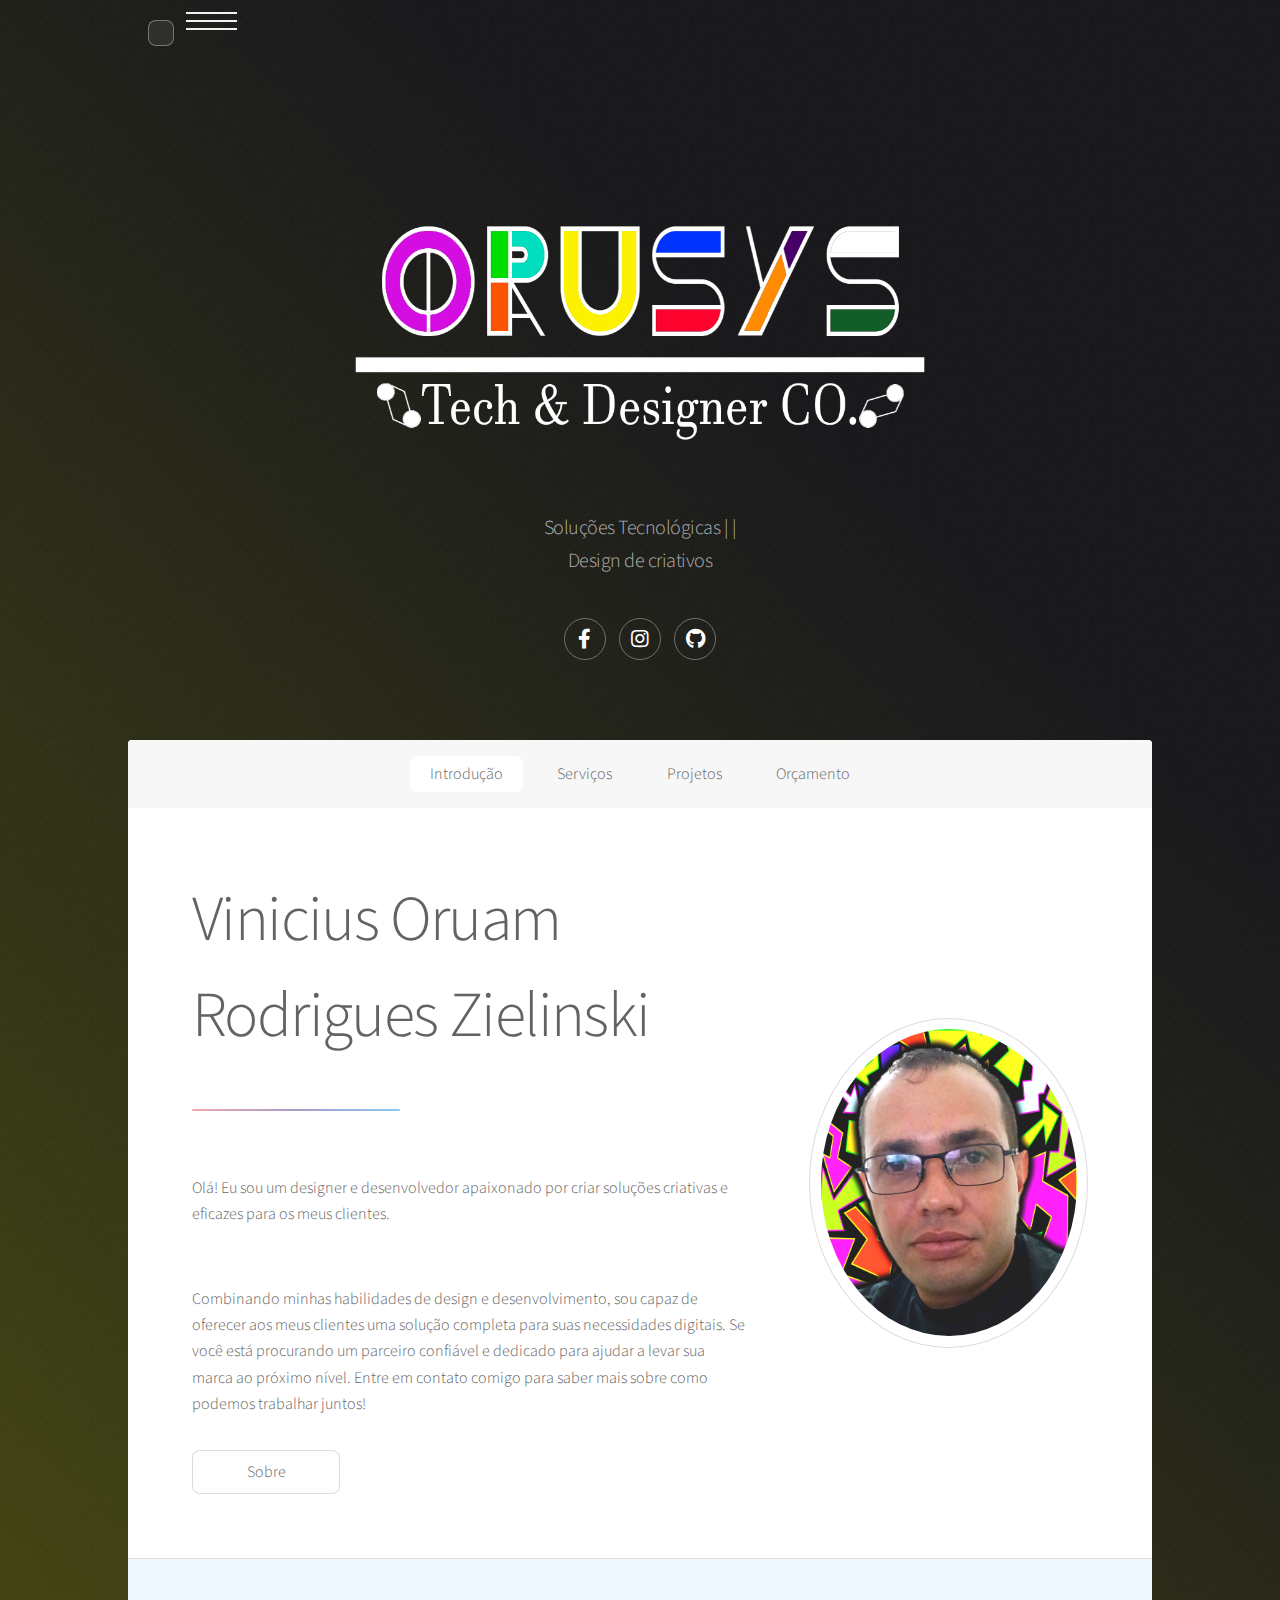
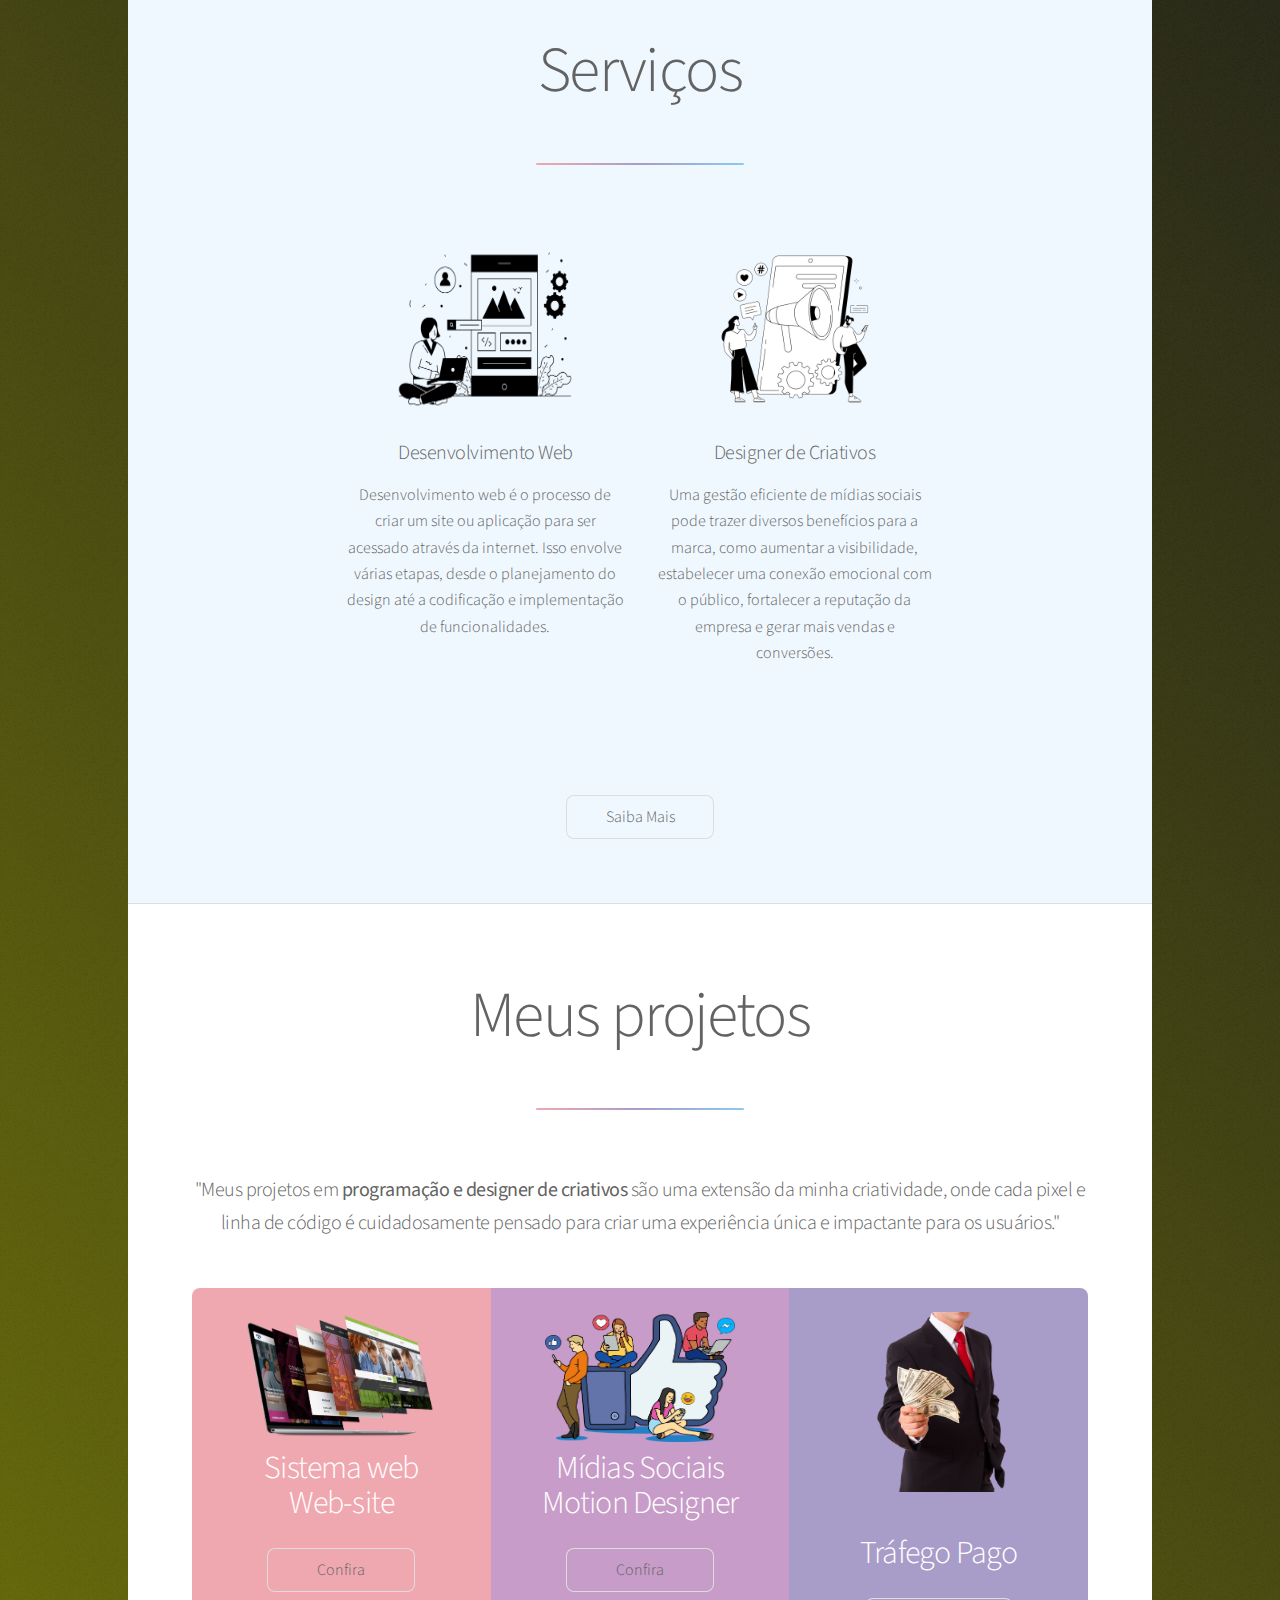
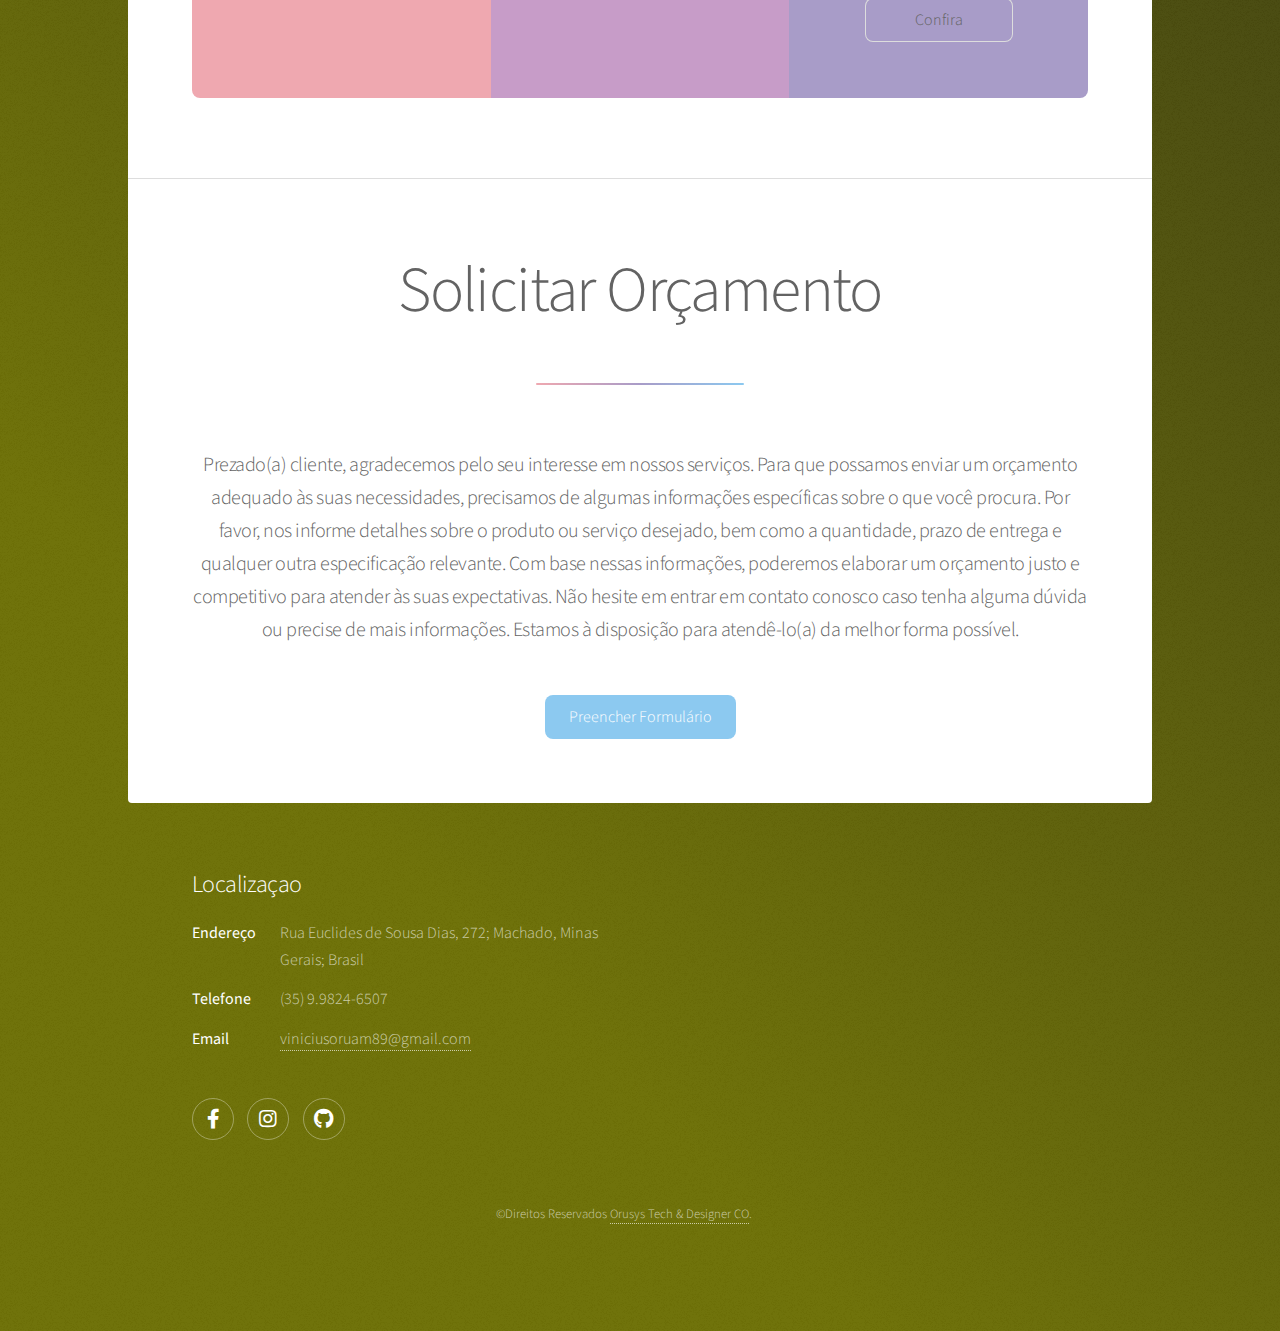
==== commit cecf110e: "Responsividade da homepage" ====
--- a/index.html
+++ b/index.html
@@ -40,10 +40,10 @@
 				<!-- Nav -->
 					<nav id="nav">
 						<ul>
-							<li><a href="#intro" class="active">Introduction</a></li>
-							<li><a href="#first">First Section</a></li>
-							<li><a href="#second">Second Section</a></li>
-							<li><a href="#cta">Get Started</a></li>
+							<li><a href="#intro" class="active">Introdução</a></li>
+							<li><a href="#first">Serviços</a></li>
+							<li><a href="#second">Projetos</a></li>
+							<li><a href="#cta">Orçamento</a></li>
 						</ul>
 					</nav>
 
@@ -55,7 +55,7 @@
 								<div class="spotlight">
 									<div class="content">
 										<header class="major">
-											<h2>Vinicius Oruam Rodrigues</h2>
+											<h2>Vinicius Oruam Rodrigues Zielinski</h2>
 										</header>
 										<p>Olá! Eu sou um designer e desenvolvedor apaixonado por criar 
 											soluções criativas e eficazes para os meus clientes.</p><br>
@@ -108,7 +108,7 @@
 								<ul class="statistics">
 									<li class="style1">
 										<span class="projeto"><img src="images/projetos-website.webp" alt="" /></span>
-										<strong>Landing page <br> Sistema web <br> Web-site</strong><br>
+										<strong>Sistema web <br> Web-site</strong><br>
 										<ul class="actions">
 											<li><a href="#" class="button">Confira</a></li>
 										</ul>
@@ -122,9 +122,8 @@
 										</ul>
 									</li>
 									<li class="style3">
-										<li class="style3">
 											<span class="projeto2"><img src="images/dinheiro.webp" alt="" /></span>
-											<strong>Trafego Pago </strong><br>
+											<strong><br>Tráfego Pago <br></strong><br>
 											<ul class="actions">
 												<li><a href="#" class="button">Confira</a></li>
 											</ul>
--- a/assets/css/main.css
+++ b/assets/css/main.css
@@ -1,11 +1,5 @@
 @import url(fontawesome-all.min.css);
 @import 'https://fonts.googleapis.com/css?family=Source+Sans+Pro:300,400';
-
-/*
-	Stellar by HTML5 UP
-	html5up.net | @ajlkn
-	Free for personal and commercial use under the CCA 3.0 license (html5up.net/license)
-*/
 
 html, body, div, span, applet, object,
 iframe, h1, h2, h3, h4, h5, h6, p, blockquote,
@@ -2712,7 +2706,7 @@
 	}
 
 		header.major h2 {
-			font-size: 2em;
+			font-size: 4em;
 		}
 
 			header.major h2:after {
@@ -2879,7 +2873,7 @@
 		-ms-justify-content: center;
 		justify-content: center;
 		width: calc(100% + 2em);
-		margin: 0 0 3em -2em;
+		margin: 0 0 8em -2em;
 		padding: 0;
 		list-style: none;
 	}
@@ -2887,7 +2881,7 @@
 		.features li {
 			width: calc(33.33333% - 2em);
 			margin-left: 2em;
-			margin-top: 3em;
+			margin-top: em;
 			padding: 0;
 		}
 
@@ -3403,7 +3397,18 @@
 		}
 
 /* Main */
-
+    		.desenvolvimento img {
+				width: 100%;
+				height: 75%;
+			}
+			.projeto img {
+				width: 75%;
+				height: 60%;
+			}
+			.projeto2 img {
+				width: 75%;
+				height: 60%;
+			}
 	#main {
 		background-color: #ffffff;
 		color: #636363;
@@ -3677,6 +3682,18 @@
 				}
 
 		@media screen and (max-width: 1280px) {
+			.desenvolvimento img {
+				width: 200px;
+				height: 200px;
+			}
+			.projeto img {
+				width: 190px;
+				height: 130px;
+			}
+			.projeto2 img {
+				width: 190px;
+				height: 180px;
+			}
 
 			#main > .main {
 				padding: 4em 4em 2em 4em ;
@@ -3690,6 +3707,18 @@
 		}
 
 		@media screen and (max-width: 980px) {
+			.desenvolvimento img {
+				width: 200px;
+				height: 200px;
+			}
+			.projeto img {
+				width: 190px;
+				height: 130px;
+			}
+			.projeto2 img {
+				width: 190px;
+				height: 180px;
+			}
 
 			#main > .main {
 				padding: 4em 3em 2em 3em ;
@@ -3703,6 +3732,18 @@
 		}
 
 		@media screen and (max-width: 736px) {
+			.desenvolvimento img {
+				width: 200px;
+				height: 200px;
+			}
+			.projeto img {
+				width: 190px;
+				height: 130px;
+			}
+			.projeto2 img {
+				width: 190px;
+				height: 180px;
+			}
 
 			#main > .main {
 				padding: 3em 2em 1em 2em ;
@@ -3741,6 +3782,19 @@
 		}
 
 		@media screen and (max-width: 360px) {
+			
+			.desenvolvimento img {
+				width: 200px;
+				height: 200px;
+			}
+			.projeto img {
+				width: 190px;
+				height: 130px;
+			}
+			.projeto2 img {
+				width: 190px;
+				height: 180px;
+			}
 
 			#main {
 				border-radius: 0;
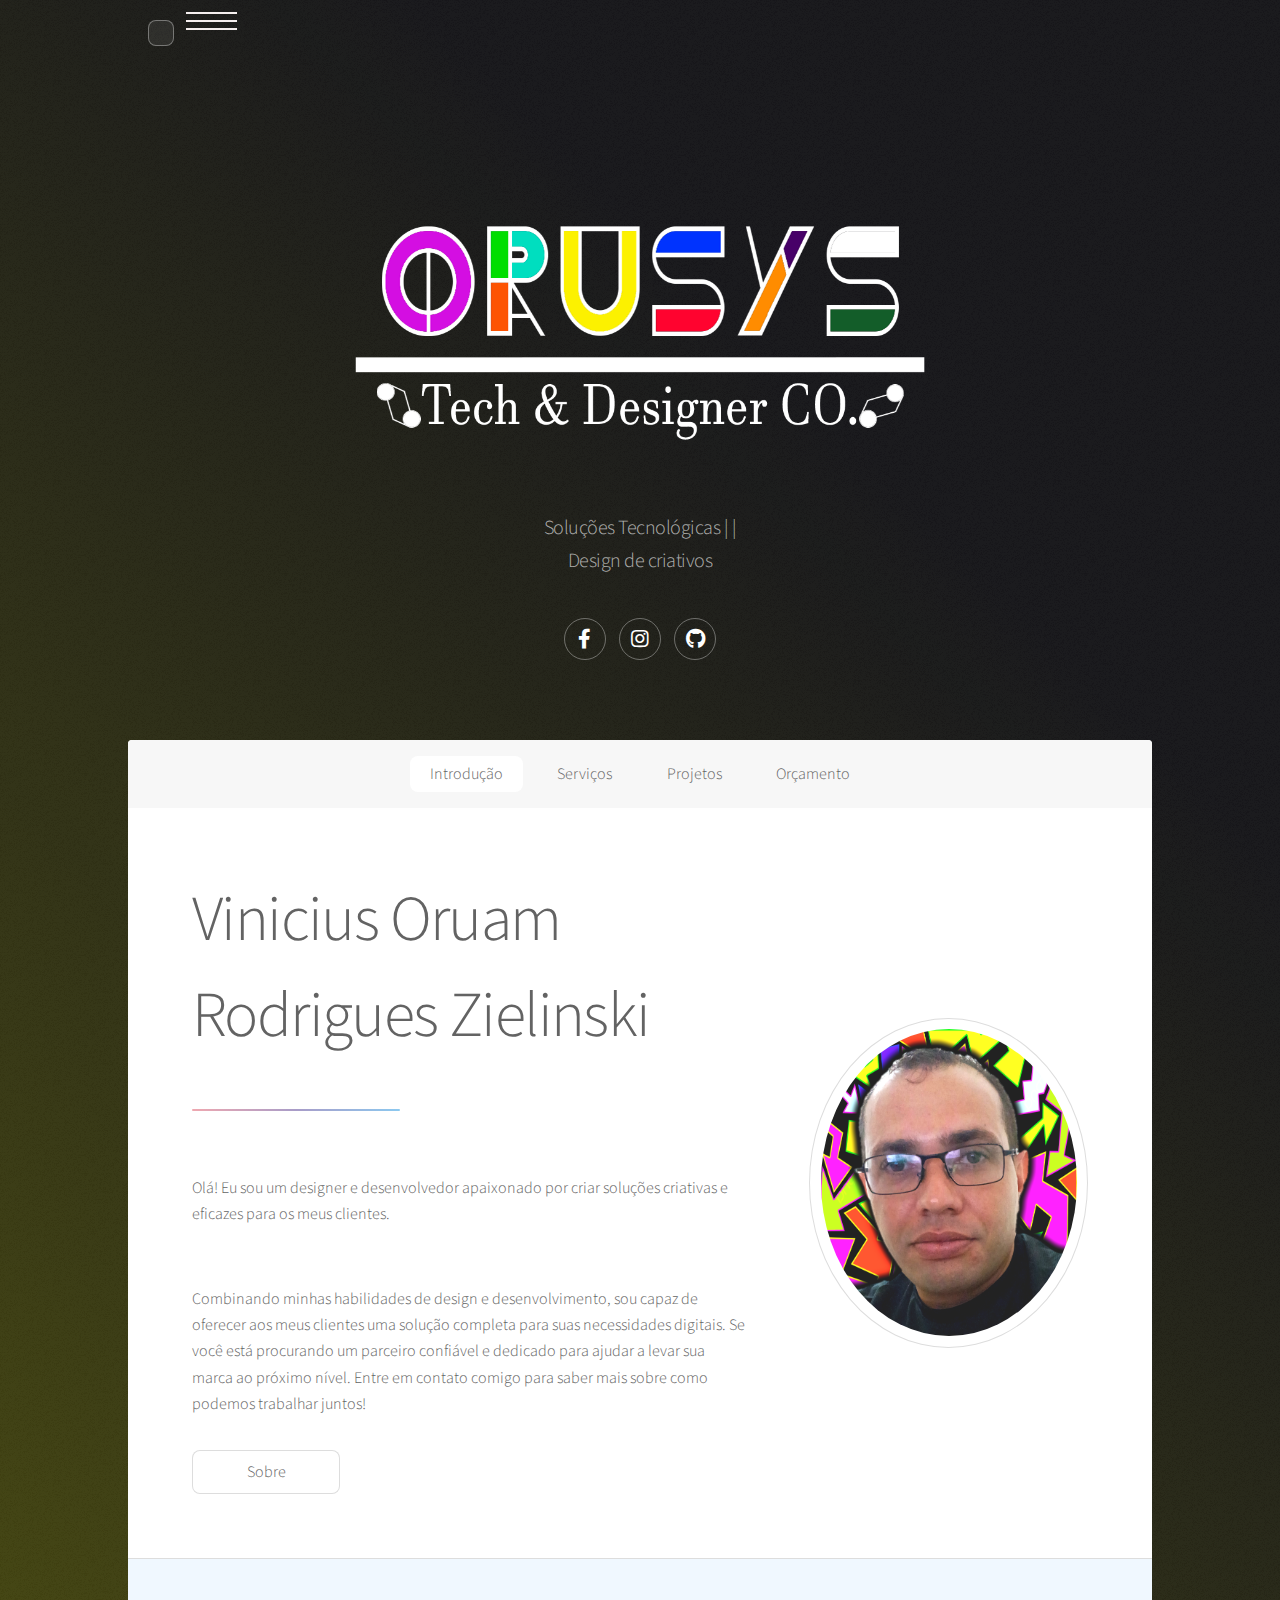
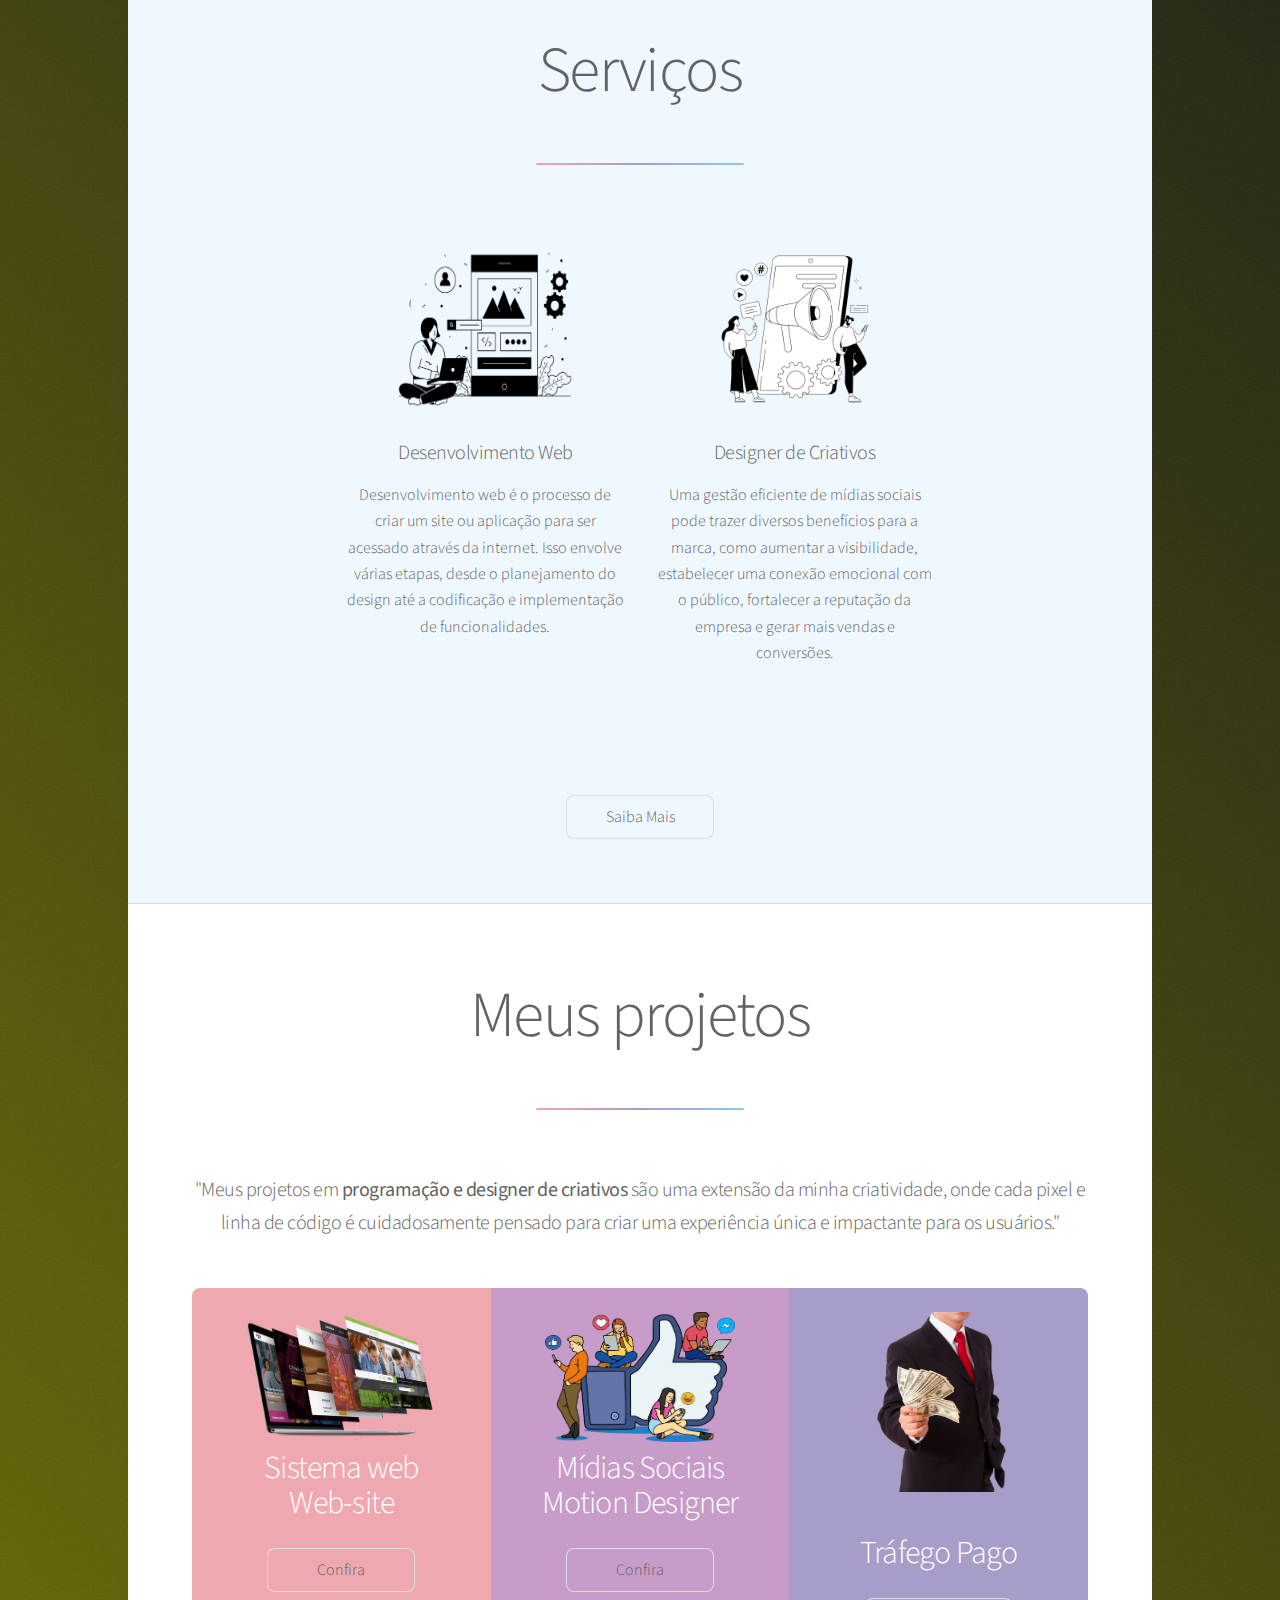
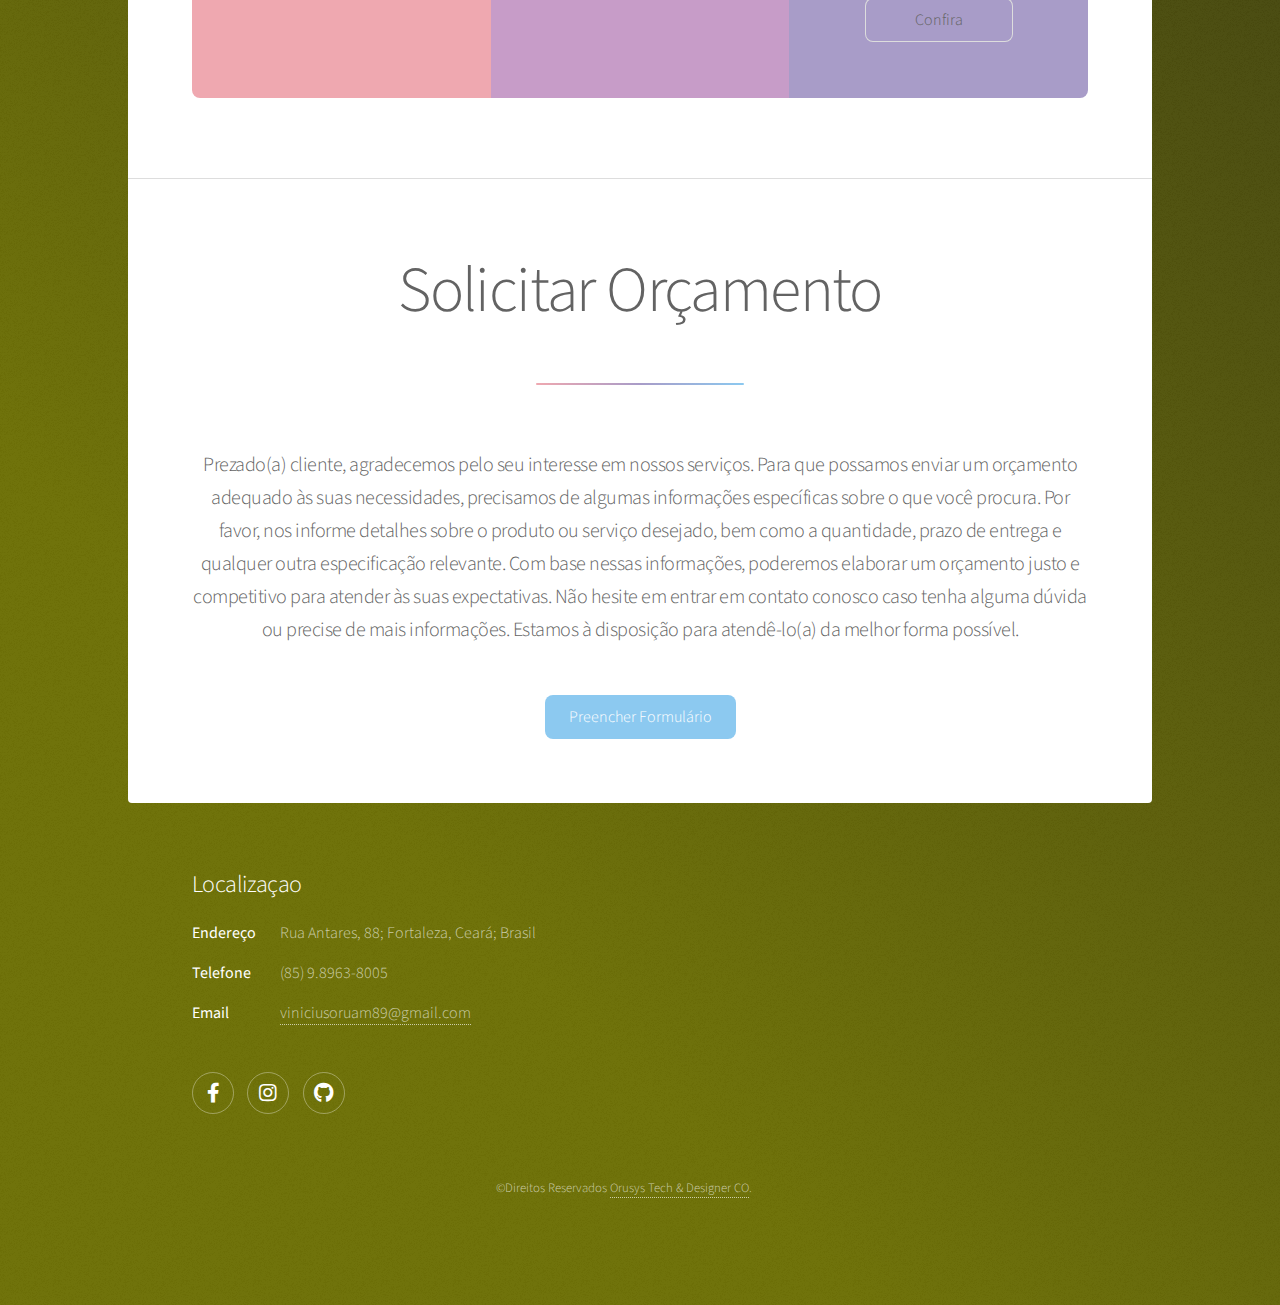
==== commit 2899f822: "atualização 102023" ====
--- a/index.html
+++ b/index.html
@@ -169,9 +169,9 @@
 							<h2>Localizaçao</h2>
 							<dl class="alt">
 								<dt>Endereço</dt>
-								<dd>Rua Euclides de Sousa Dias, 272; Machado, Minas Gerais; Brasil</dd>
+								<dd>Rua Antares, 88; Fortaleza, Ceará; Brasil</dd>
 								<dt>Telefone</dt>
-								<dd>(35) 9.9824-6507</dd>
+								<dd>(85) 9.8963-8005</dd>
 								<dt>Email</dt>
 								<dd><a href="#">viniciusoruam89@gmail.com</a></dd>
 							</dl>
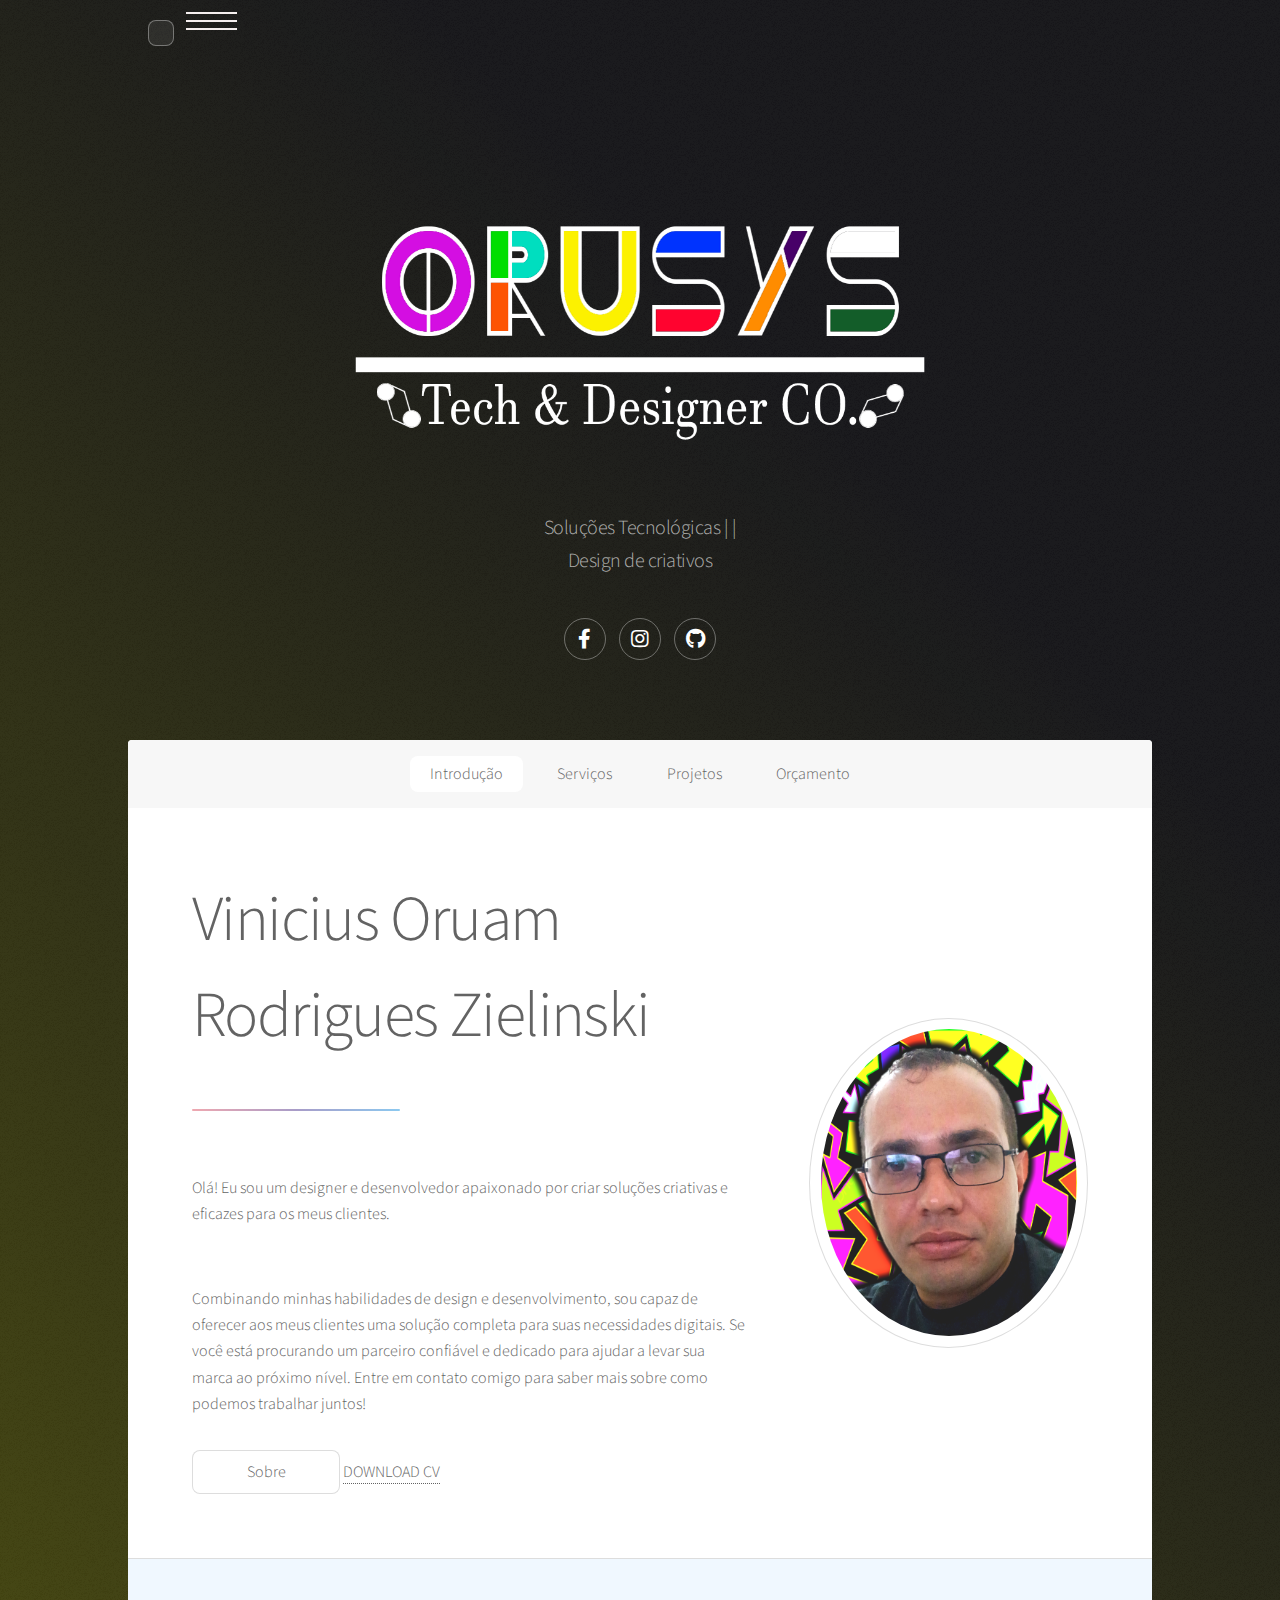
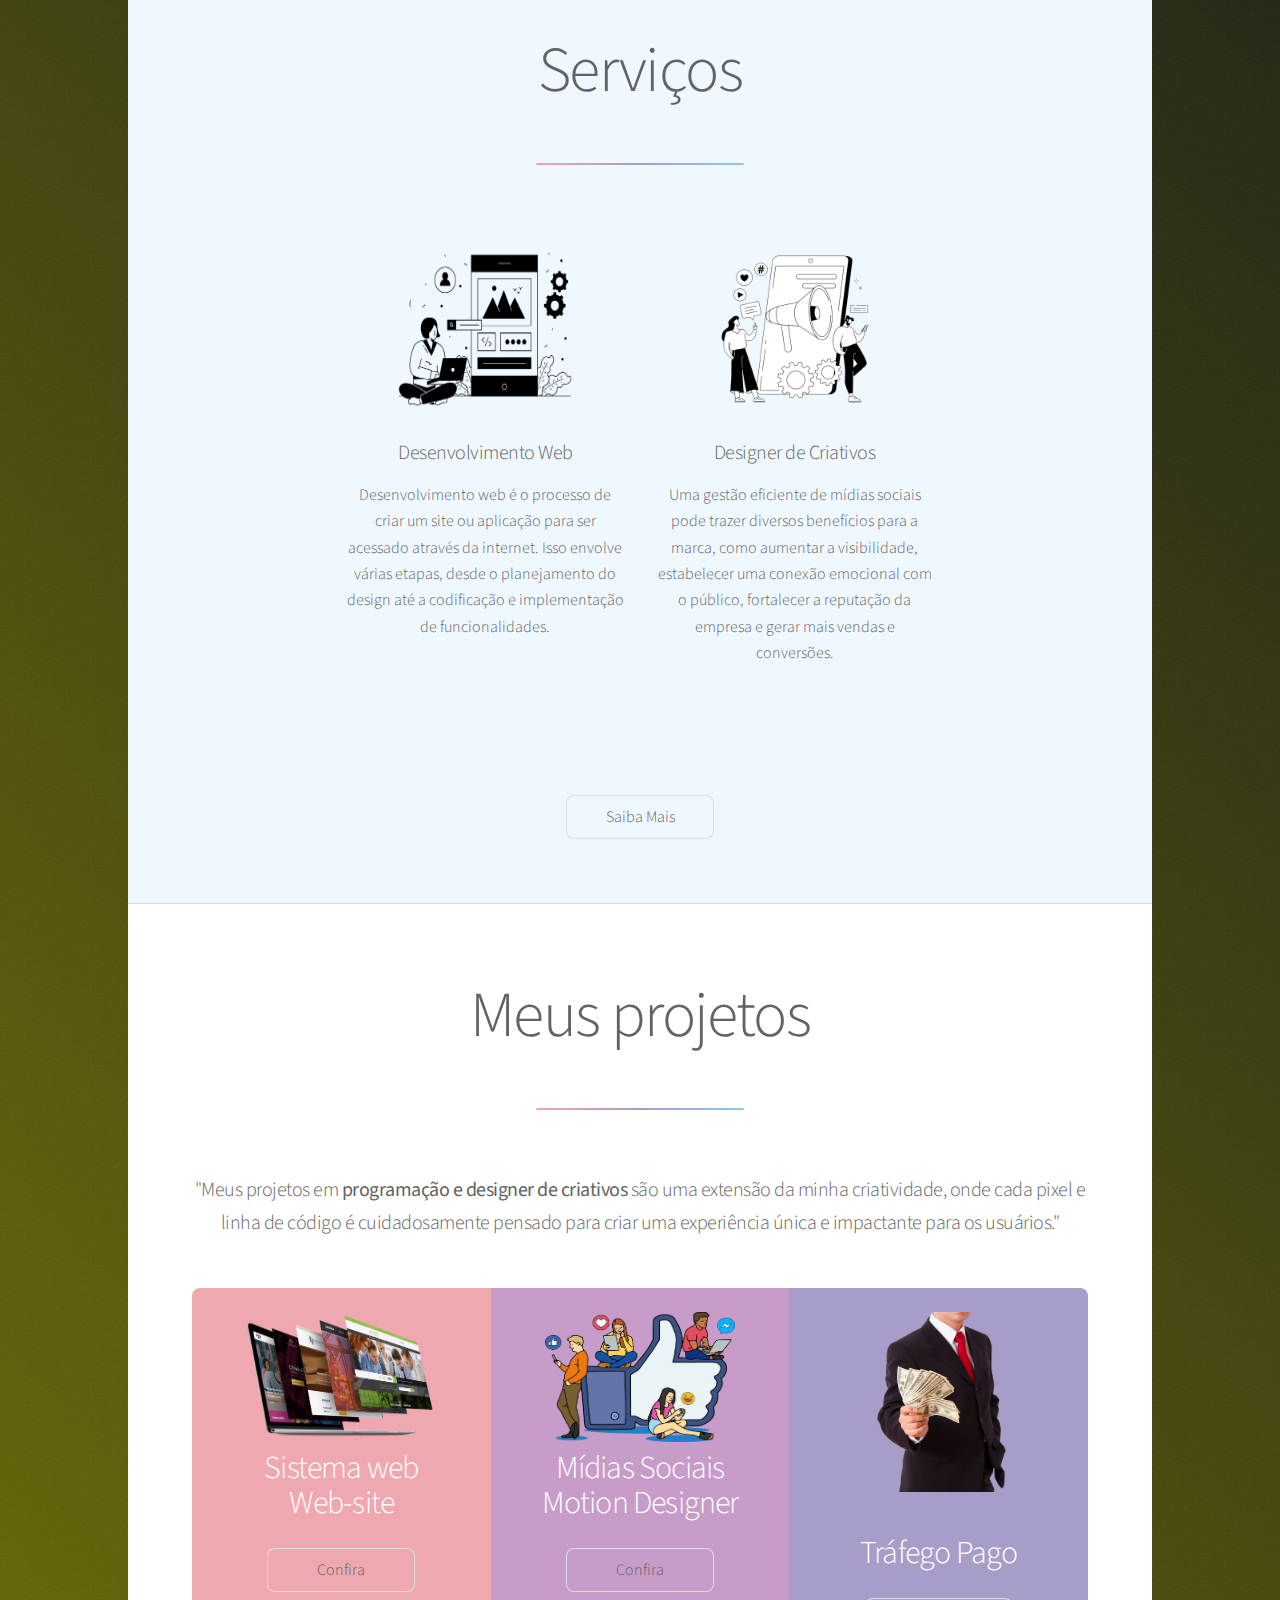
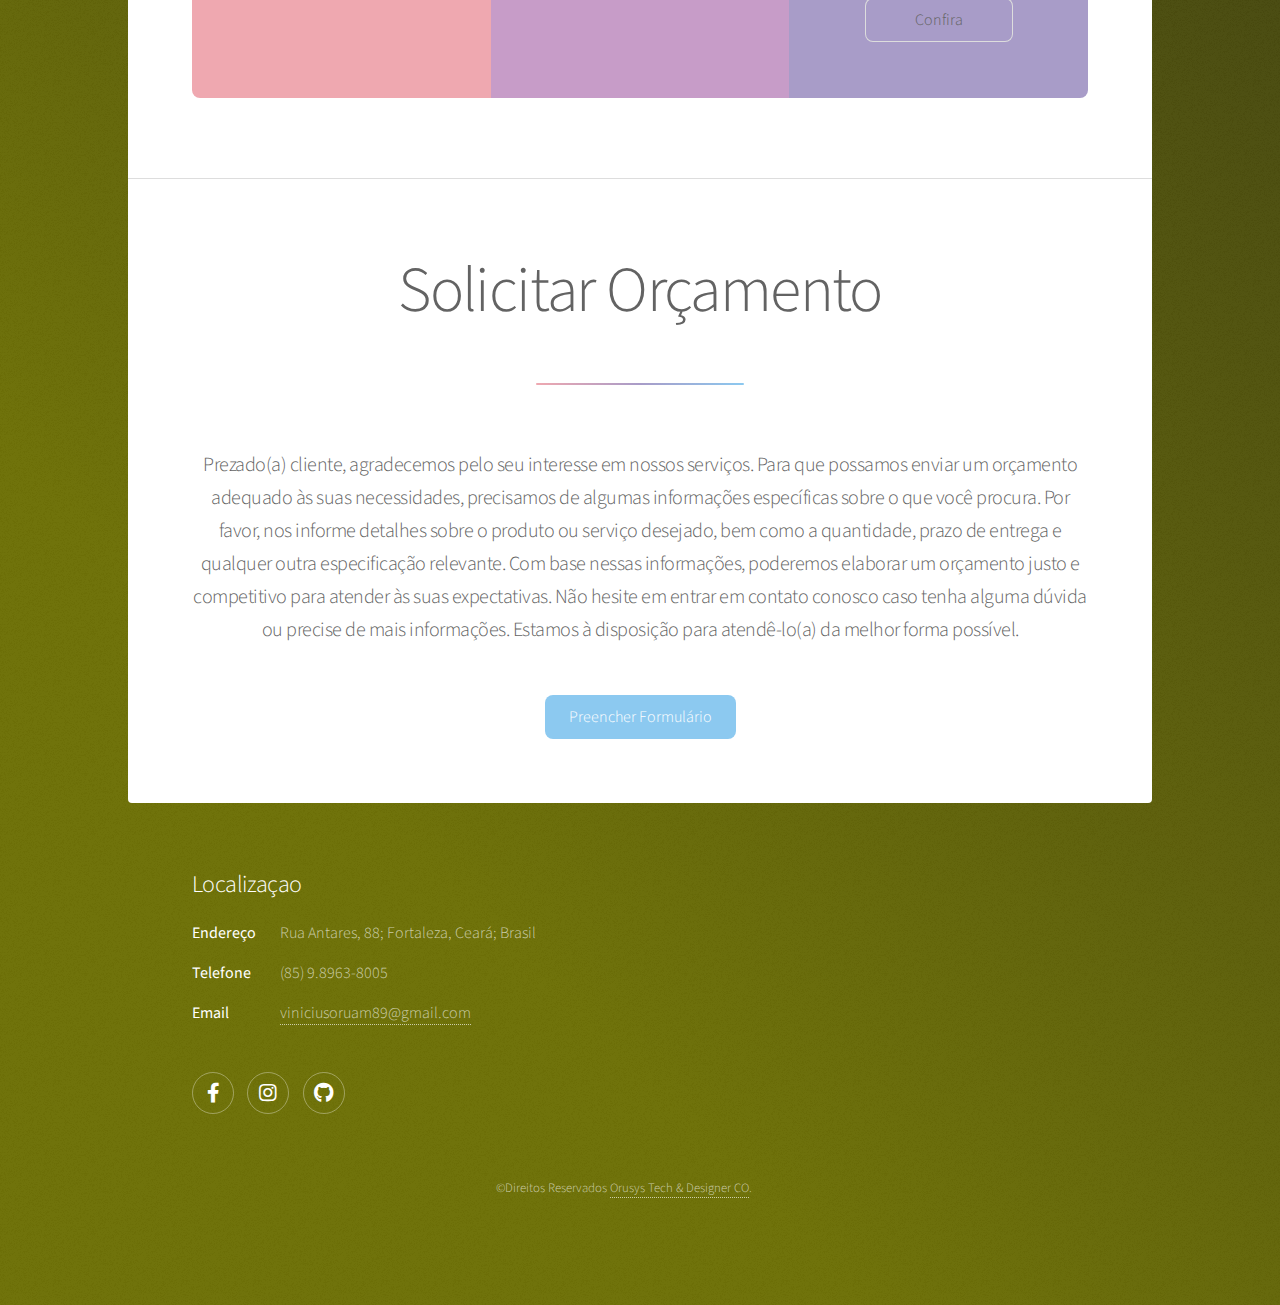
==== commit 3ced2a58: "SUBIR CV" ====
--- a/index.html
+++ b/index.html
@@ -67,7 +67,7 @@
 											  comigo para saber mais sobre como podemos trabalhar juntos!
 										</p>	
 										<ul class="actions">
-											<li><a href="#" class="button">Sobre</a></li>
+											<li><a href="#" class="button">Sobre</a> <a href="CV_Vinicius_Oruam_2023.pdf" download="CV_Vinicius_Oruam_2023.pdf">DOWNLOAD CV</a></li>
 										</ul>
 									</div>
 									<span class="image"><img src="images/foto.webp" alt="" /></span>
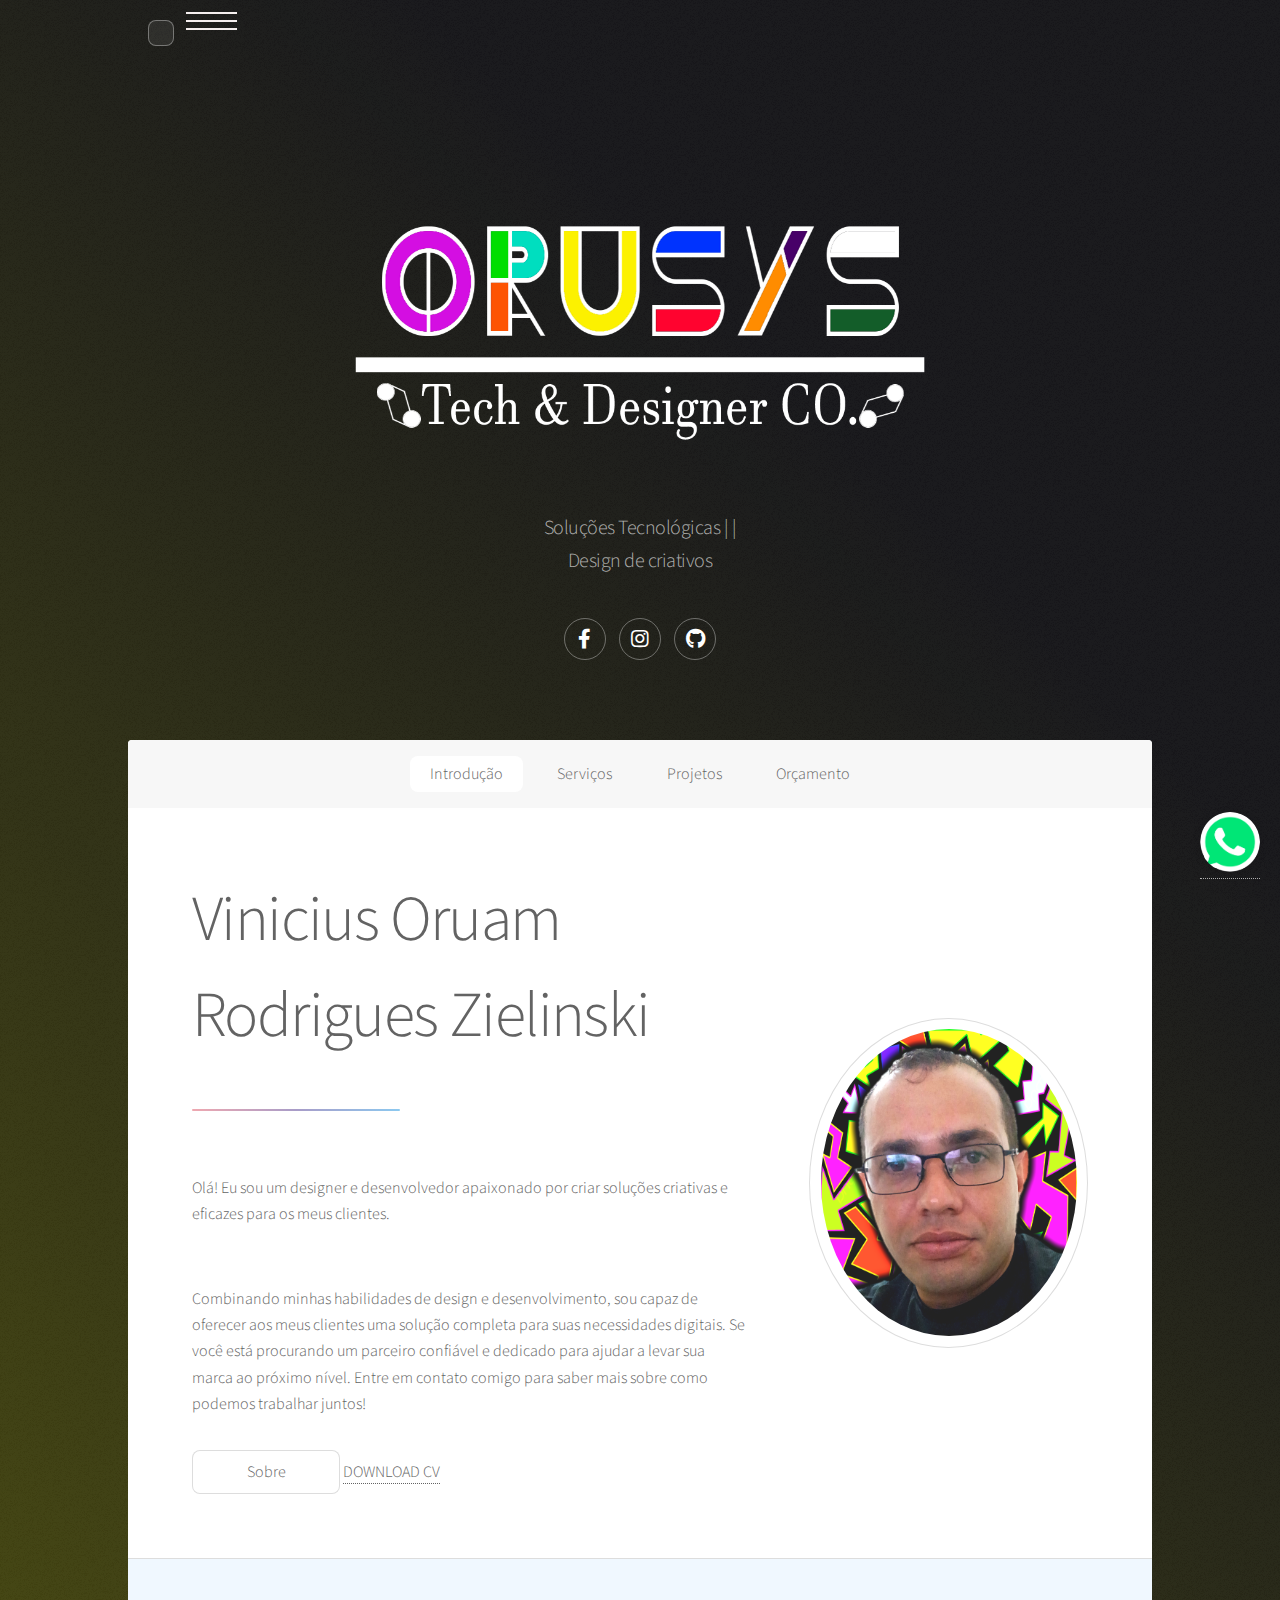
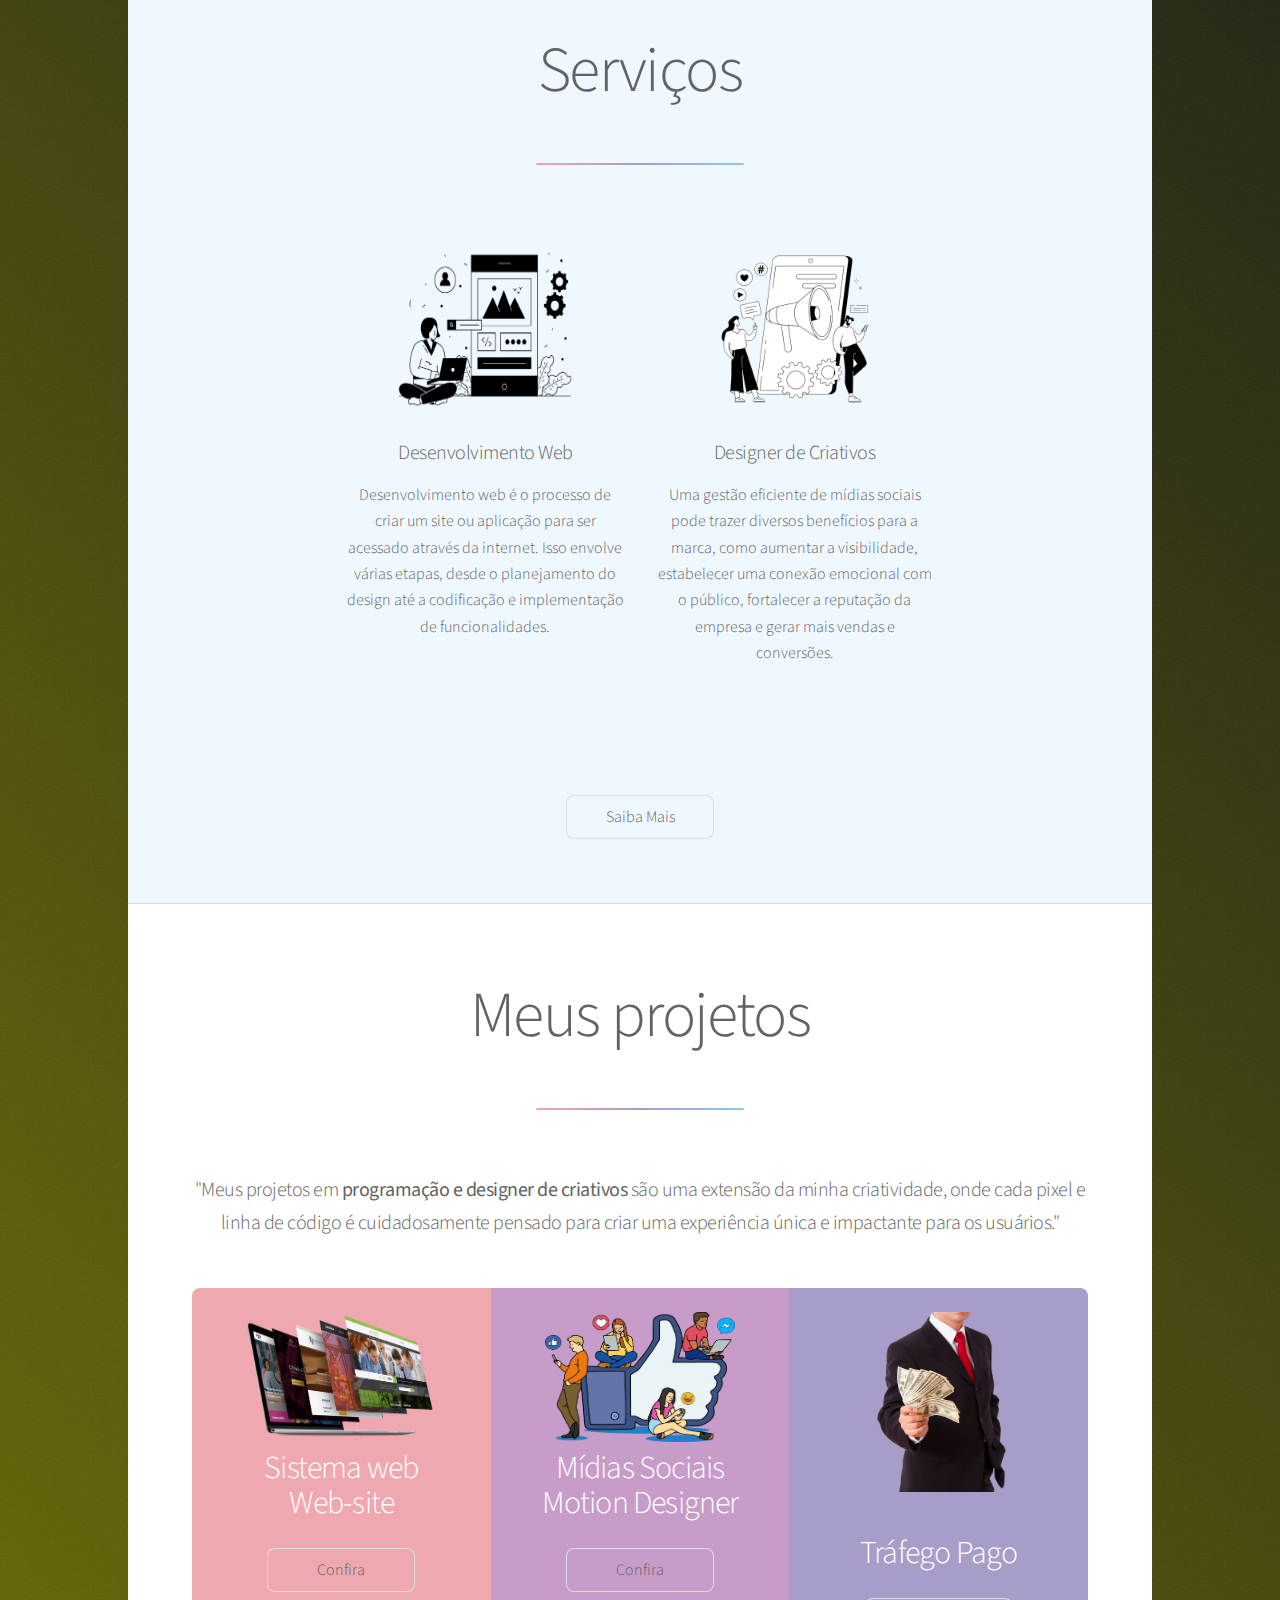
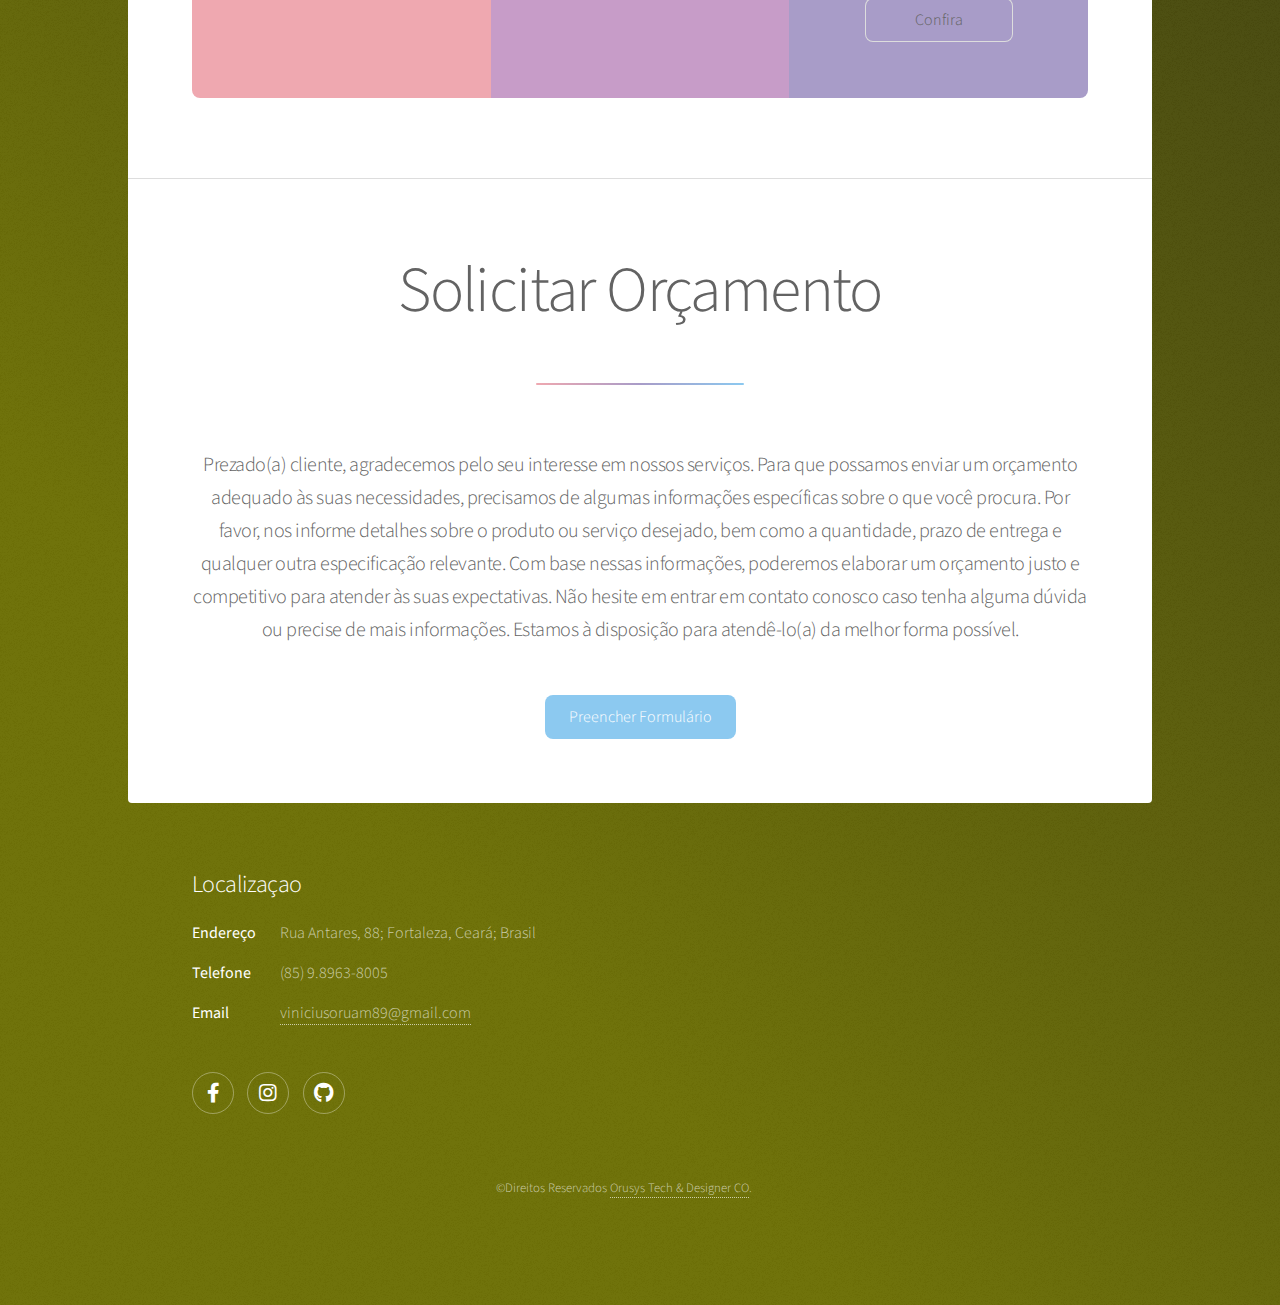
==== commit ce2ad824: "BOTÃO WHATS" ====
--- a/index.html
+++ b/index.html
@@ -8,6 +8,11 @@
 		<noscript><link rel="stylesheet" href="assets/css/noscript.css" /></noscript>
 	</head>
 	<body class="is-preload">
+		<div class="whatsapp-button">
+			<a href="https://wa.me/5585989638005" target="_blank" rel="noopener noreferrer">
+				<img src="assets/css/images/WhatsApp_Logo_PNG_Sem_Fundo_Transparente.png" alt="WhatsApp Icon">
+			</a>
+		</div>
 
 		<!-- Wrapper -->
 		<div id="wrapper">
@@ -31,9 +36,9 @@
 						<span class="logo"><img src="images/Logotipo.webp" alt="Logo-Orusys" /></span>
 						<p>Soluções Tecnológicas | |<br />
 						Design de criativos <ul class="icons">
-							<li><a href="#" class="icon brands fa-facebook-f alt"><span class="label">Facebook</span></a></li>
-							<li><a href="#" class="icon brands fa-instagram alt"><span class="label">Instagram</span></a></li>
-							<li><a href="#" class="icon brands fa-github alt"><span class="label">GitHub</span></a></li>
+							<li><a href="https://www.facebook.com/orusys1/" class="icon brands fa-facebook-f alt"><span class="label">Facebook</span></a></li>
+							<li><a href="https://www.instagram.com/orusystech/" class="icon brands fa-instagram alt"><span class="label">Instagram</span></a></li>
+							<li><a href="https://github.com/vini1809" class="icon brands fa-github alt"><span class="label">GitHub</span></a></li>
 						</ul>
 					</header>
 
@@ -67,7 +72,7 @@
 											  comigo para saber mais sobre como podemos trabalhar juntos!
 										</p>	
 										<ul class="actions">
-											<li><a href="#" class="button">Sobre</a> <a href="CV_Vinicius_Oruam_2023.pdf" download="CV_Vinicius_Oruam_2023.pdf">DOWNLOAD CV</a></li>
+											<li><a href="#" class="button">Sobre</a> <a href="CV_Vinicius_Oruam_2023.pdf" download="CV_Vinicius_Oruam_2023.pdf" target="_blank">DOWNLOAD CV</a></li>
 										</ul>
 									</div>
 									<span class="image"><img src="images/foto.webp" alt="" /></span>
@@ -176,9 +181,9 @@
 								<dd><a href="#">viniciusoruam89@gmail.com</a></dd>
 							</dl>
 							<ul class="icons">
-								<li><a href="#" class="icon brands fa-facebook-f alt"><span class="label">Facebook</span></a></li>
-								<li><a href="#" class="icon brands fa-instagram alt"><span class="label">Instagram</span></a></li>
-								<li><a href="#" class="icon brands fa-github alt"><span class="label">GitHub</span></a></li>
+								<li><a href="https://www.facebook.com/orusys1/" class="icon brands fa-facebook-f alt"><span class="label">Facebook</span></a></li>
+								<li><a href="https://www.instagram.com/orusystech/" class="icon brands fa-instagram alt"><span class="label">Instagram</span></a></li>
+								<li><a href="https://github.com/vini1809" class="icon brands fa-github alt"><span class="label">GitHub</span></a></li>
 							</ul>
 						</section>
 						<p class="copyright">&copy;Direitos Reservados <a href="">Orusys Tech & Designer CO</a>.</p>
--- a/assets/css/main.css
+++ b/assets/css/main.css
@@ -25,6 +25,18 @@
 
 body {
 	line-height: 1;
+}
+.whatsapp-button {
+    position: fixed;
+    bottom: 20px;
+    right: 20px;
+}
+
+.whatsapp-button a img {
+    width: 60px;
+    height: 60px;
+    border-radius: 50%;
+    box-shadow: 0 2px 10px rgba(0, 0, 0, 0.1);
 }
 #menu__toggle {
 	opacity: 0;
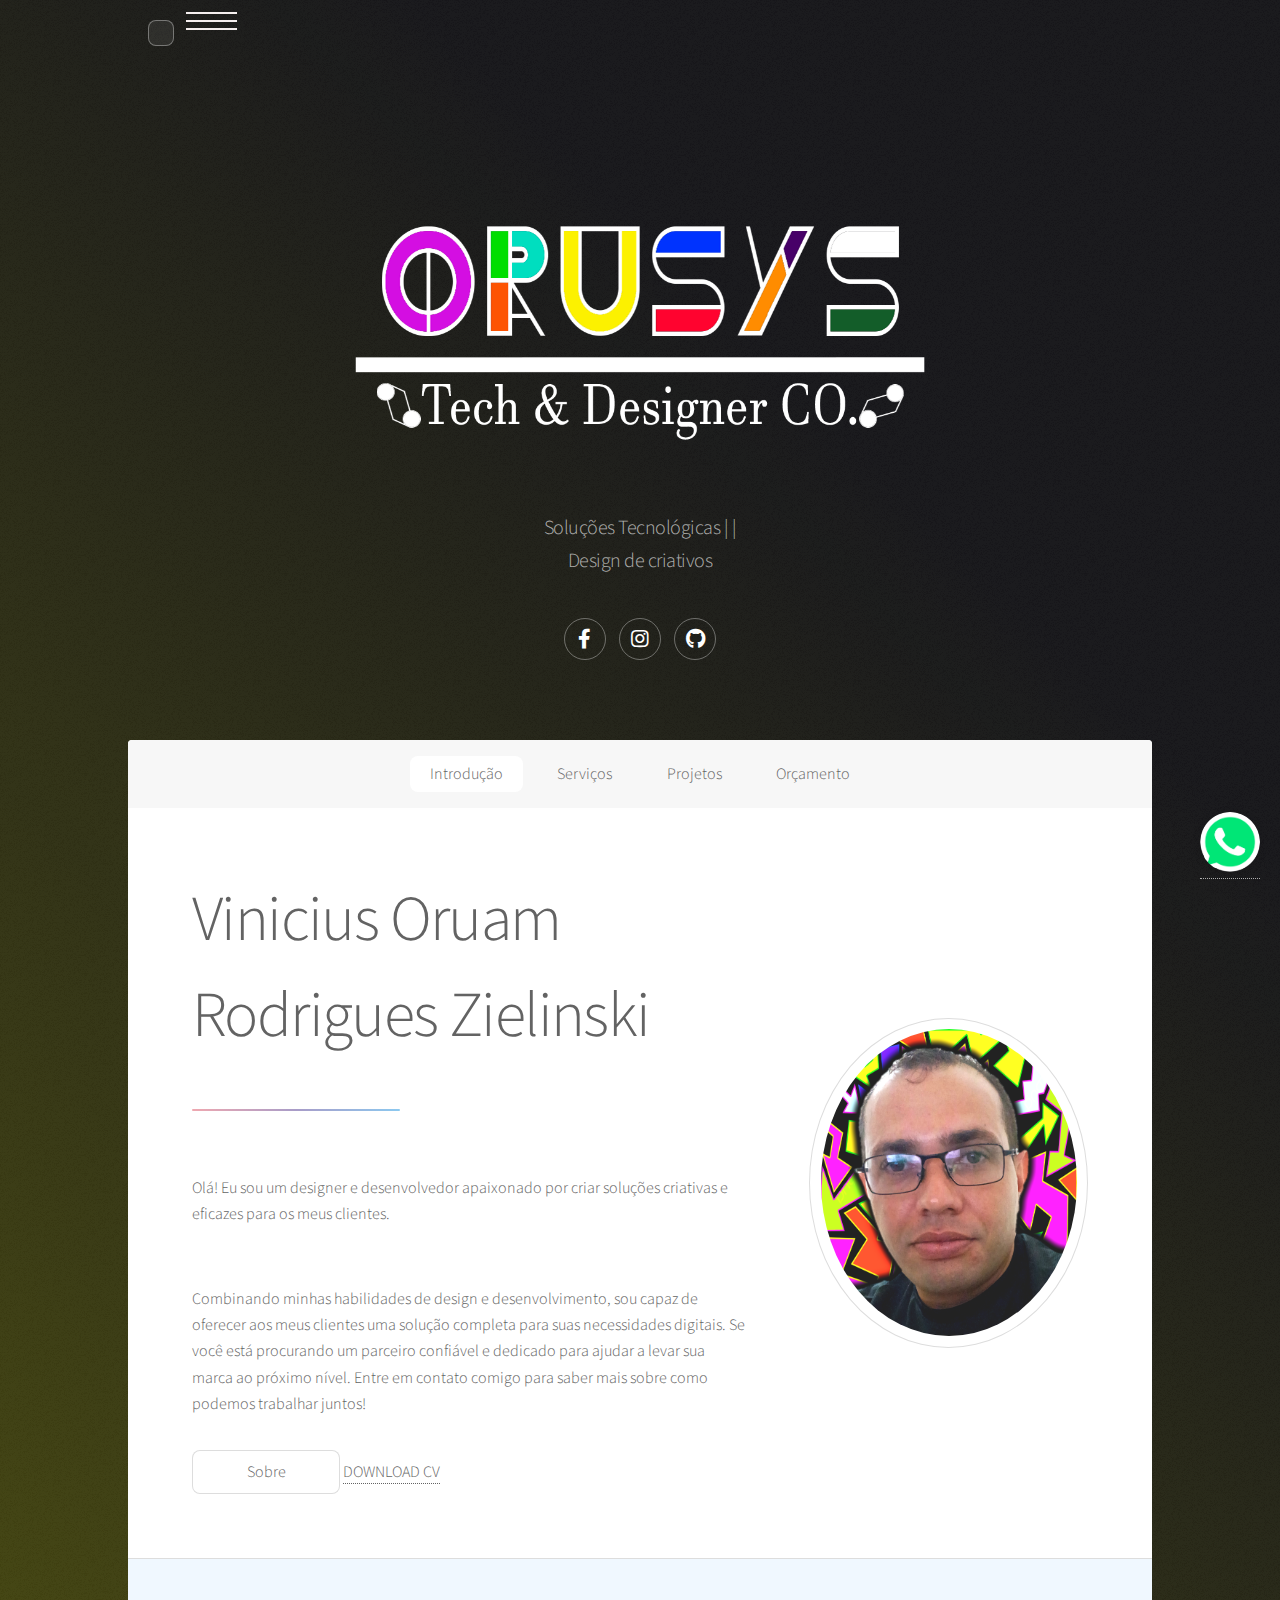
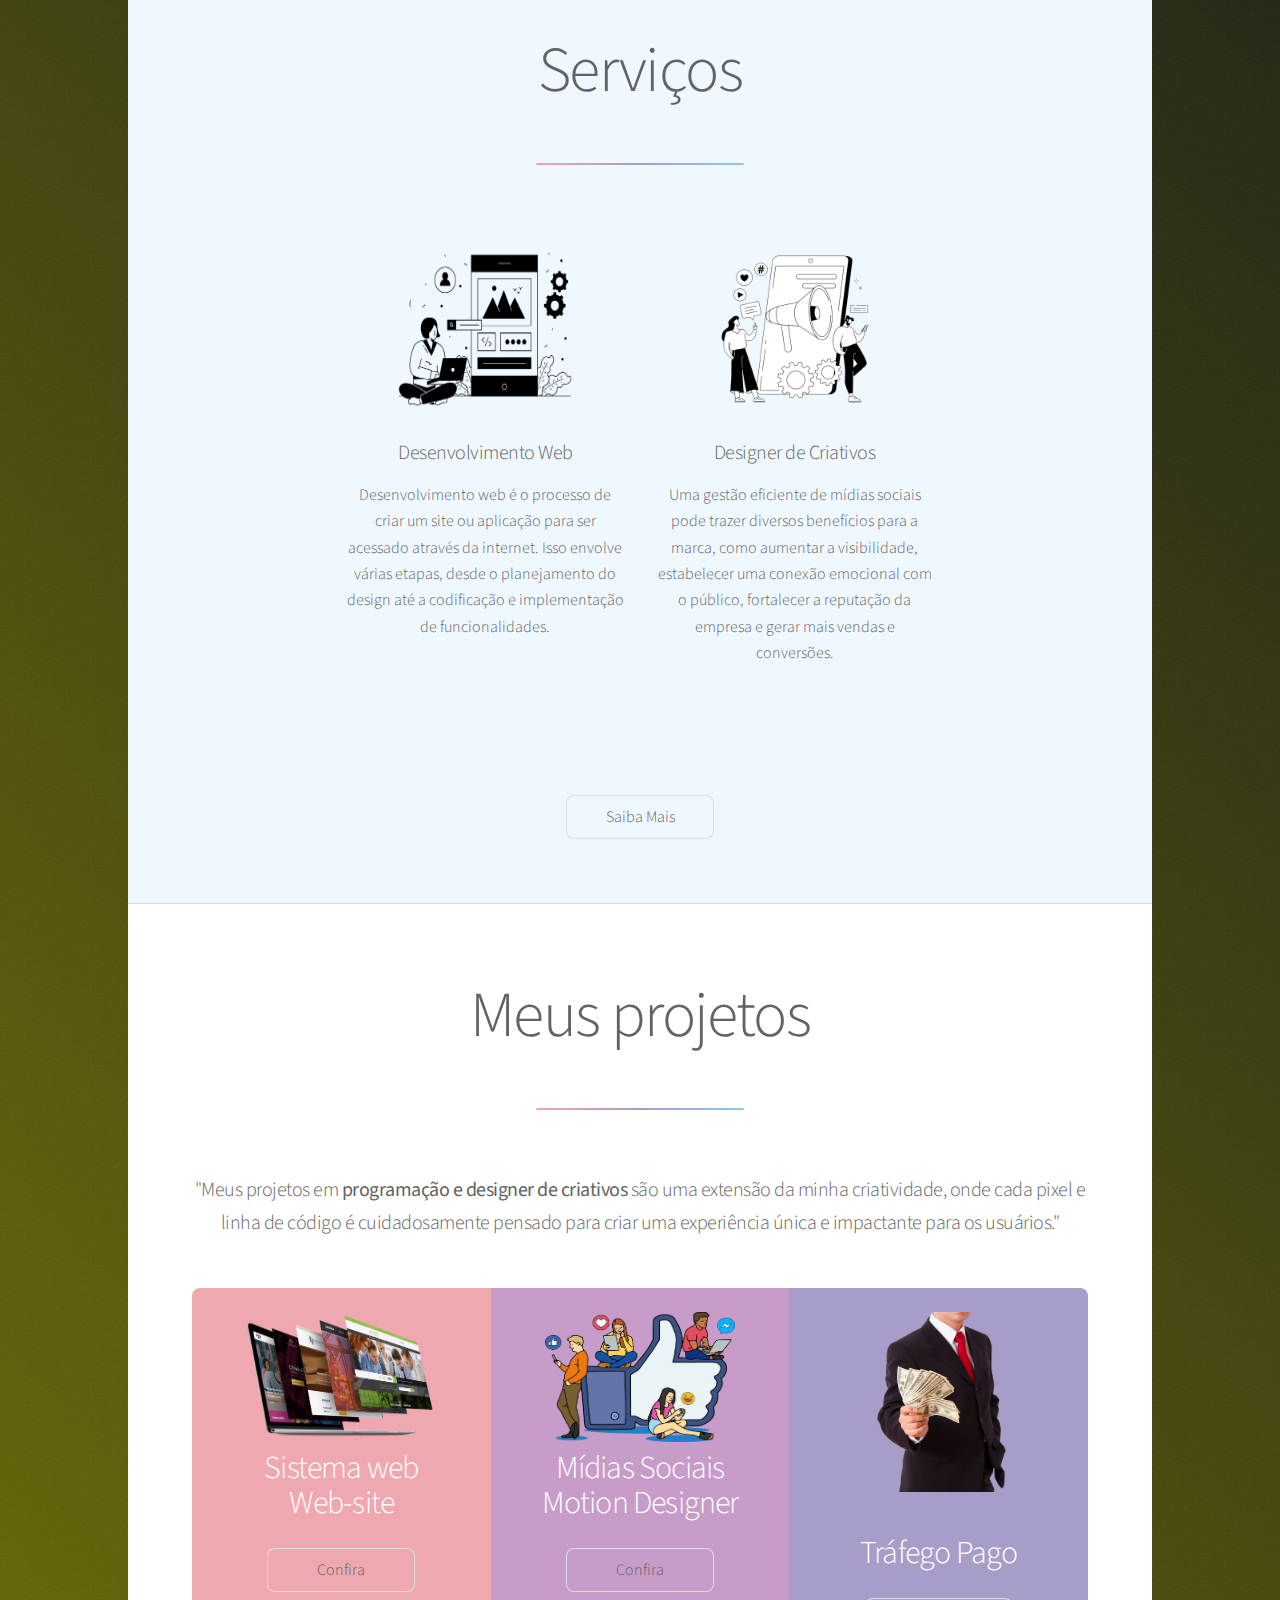
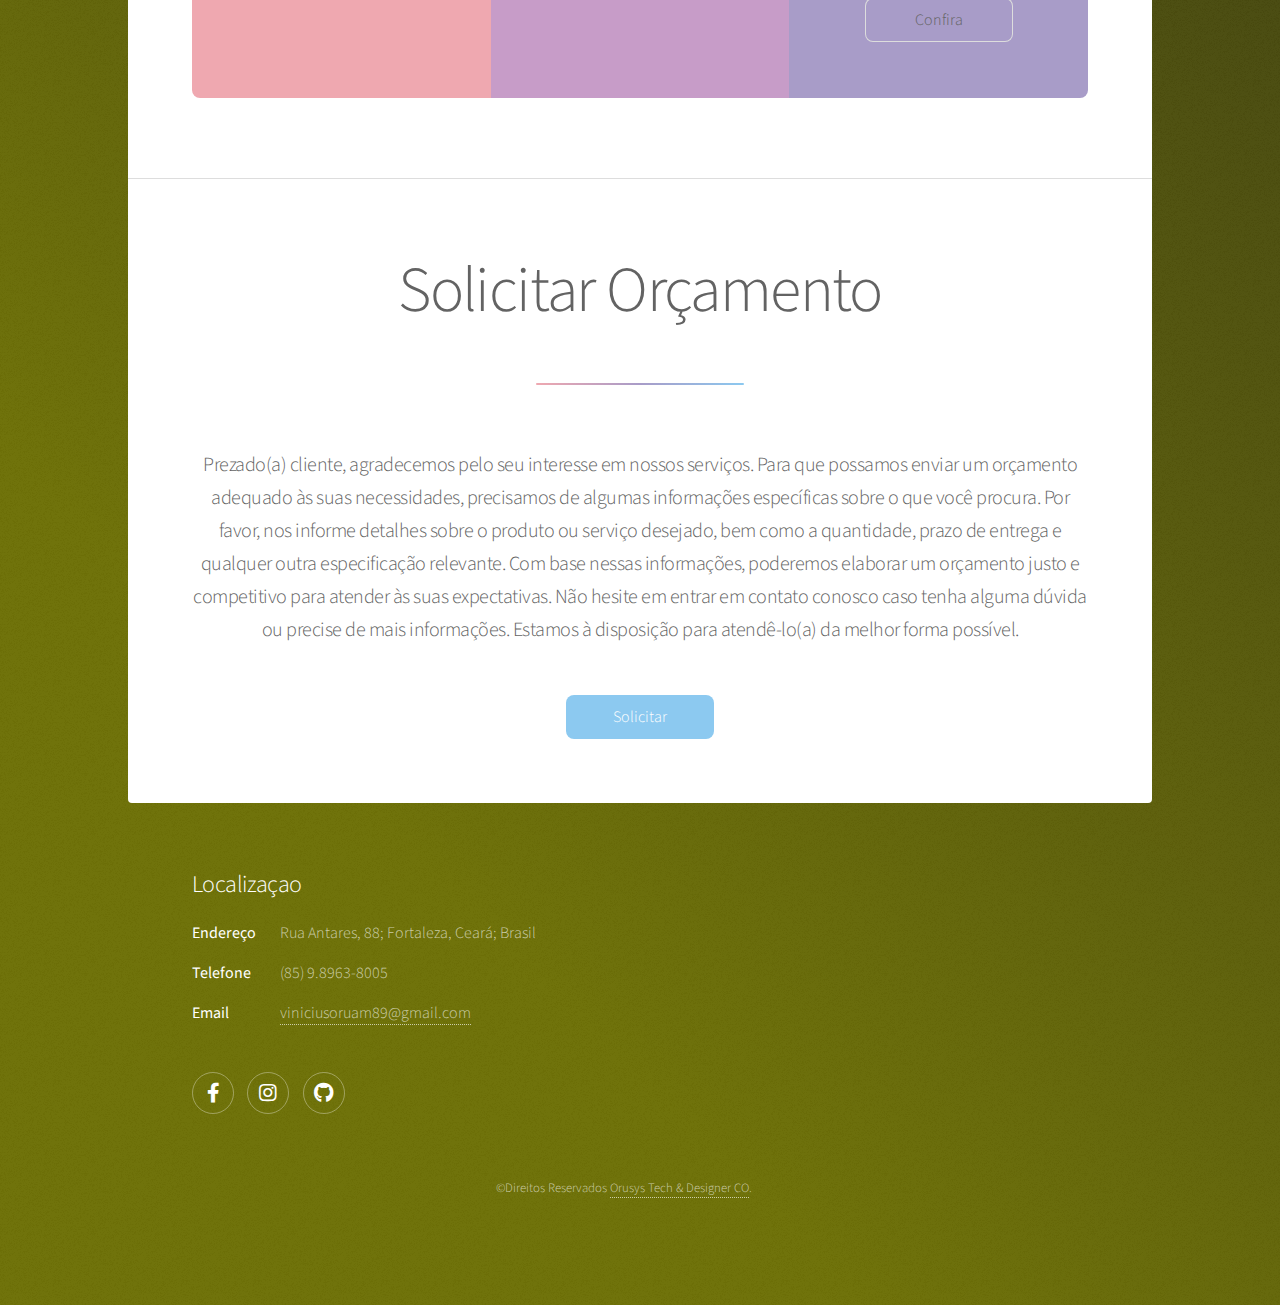
==== commit 4547ac0e: "target" ====
--- a/index.html
+++ b/index.html
@@ -36,9 +36,9 @@
 						<span class="logo"><img src="images/Logotipo.webp" alt="Logo-Orusys" /></span>
 						<p>Soluções Tecnológicas | |<br />
 						Design de criativos <ul class="icons">
-							<li><a href="https://www.facebook.com/orusys1/" class="icon brands fa-facebook-f alt"><span class="label">Facebook</span></a></li>
-							<li><a href="https://www.instagram.com/orusystech/" class="icon brands fa-instagram alt"><span class="label">Instagram</span></a></li>
-							<li><a href="https://github.com/vini1809" class="icon brands fa-github alt"><span class="label">GitHub</span></a></li>
+							<li><a href="https://www.facebook.com/orusys1/" target="_blank" class="icon brands fa-facebook-f alt"><span class="label">Facebook</span></a></li>
+							<li><a href="https://www.instagram.com/orusystech/" target="_blank" class="icon brands fa-instagram alt"><span class="label">Instagram</span></a></li>
+							<li><a href="https://github.com/vini1809" target="_blank" class="icon brands fa-github alt"><span class="label">GitHub</span></a></li>
 						</ul>
 					</header>
 
@@ -161,7 +161,7 @@
 								</header>
 								<footer class="major">
 									<ul class="actions special">
-										<li><a href="#" class="button primary">Preencher Formulário</a></li>
+										<li><a href="https://wa.me/5585989638005" target="_blank" class="button primary">Solicitar</a></li>
 									</ul>
 								</footer>
 							</section>
@@ -181,9 +181,9 @@
 								<dd><a href="#">viniciusoruam89@gmail.com</a></dd>
 							</dl>
 							<ul class="icons">
-								<li><a href="https://www.facebook.com/orusys1/" class="icon brands fa-facebook-f alt"><span class="label">Facebook</span></a></li>
-								<li><a href="https://www.instagram.com/orusystech/" class="icon brands fa-instagram alt"><span class="label">Instagram</span></a></li>
-								<li><a href="https://github.com/vini1809" class="icon brands fa-github alt"><span class="label">GitHub</span></a></li>
+								<li><a href="https://www.facebook.com/orusys1/" target="_blank" class="icon brands fa-facebook-f alt"><span class="label">Facebook</span></a></li>
+								<li><a href="https://www.instagram.com/orusystech/" target="_blank" class="icon brands fa-instagram alt"><span class="label">Instagram</span></a></li>
+								<li><a href="https://github.com/vini1809" target="_blank" class="icon brands fa-github alt"><span class="label">GitHub</span></a></li>
 							</ul>
 						</section>
 						<p class="copyright">&copy;Direitos Reservados <a href="">Orusys Tech & Designer CO</a>.</p>
